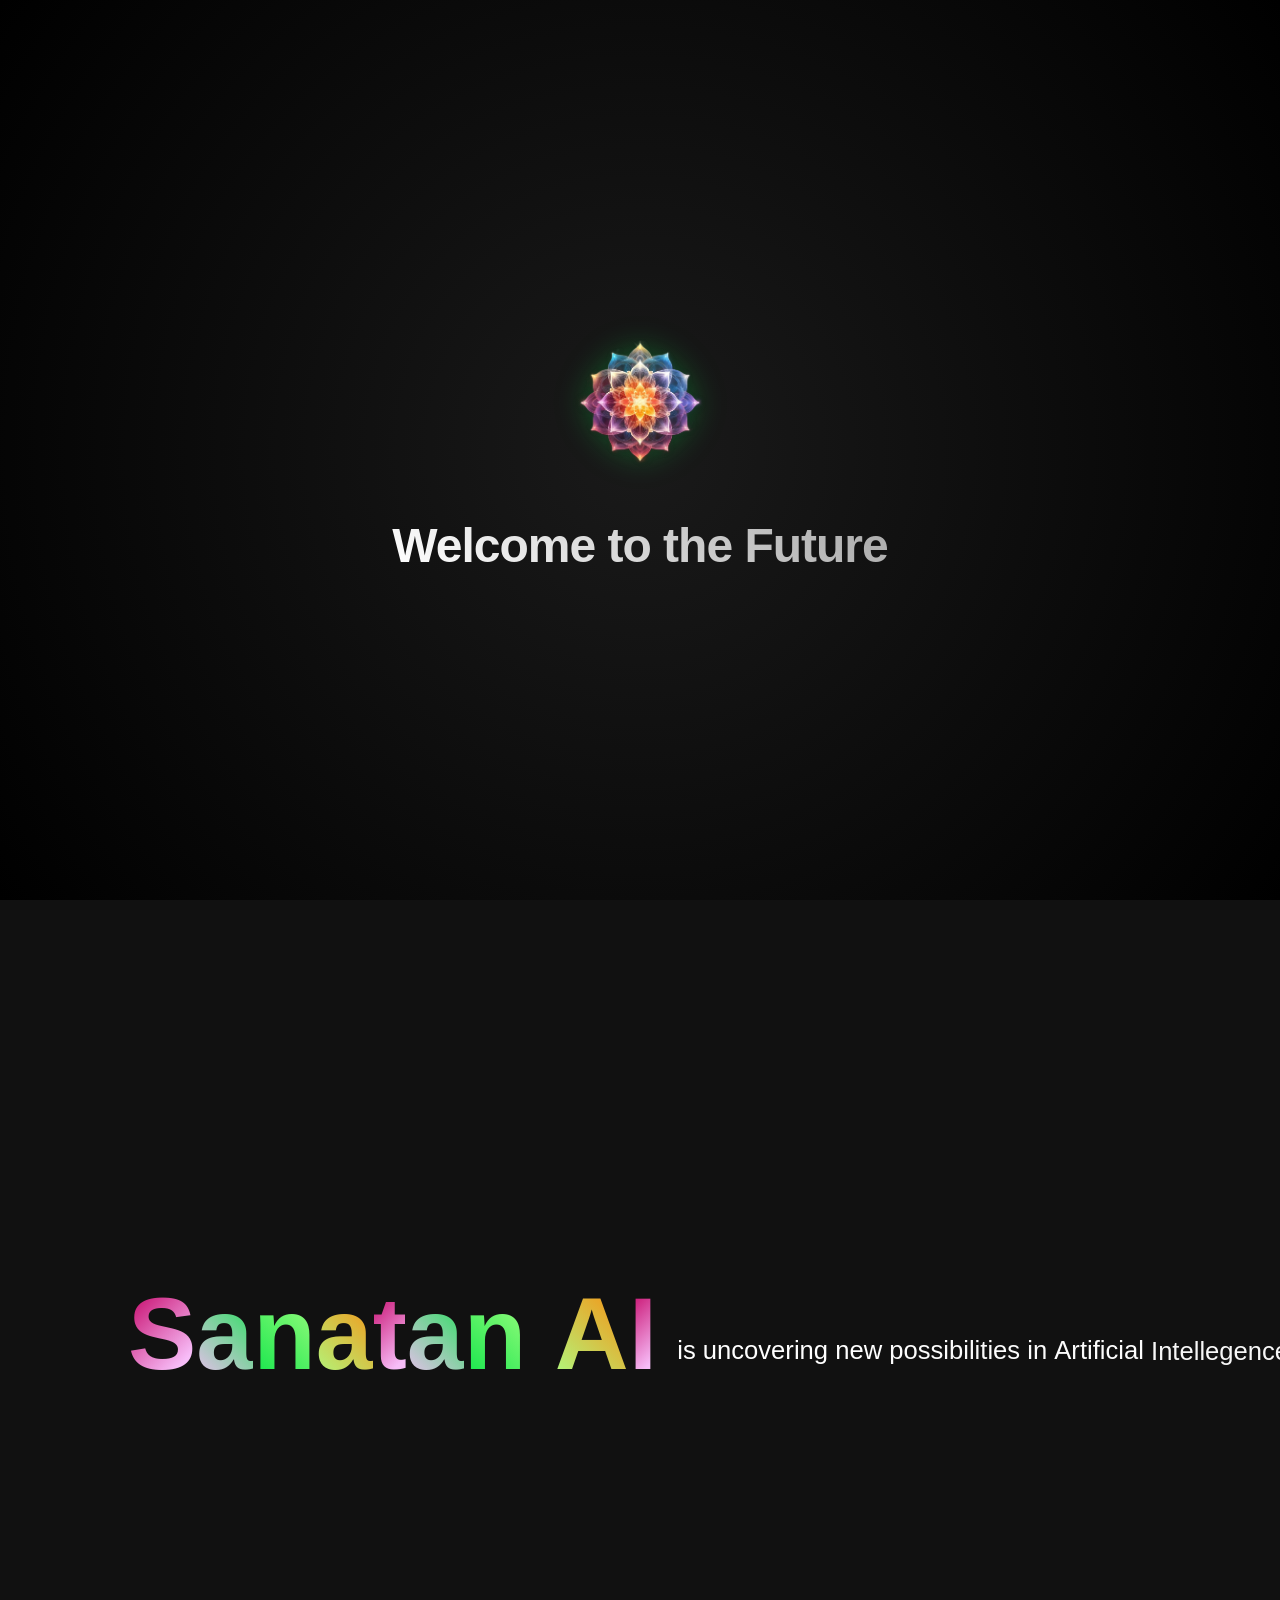
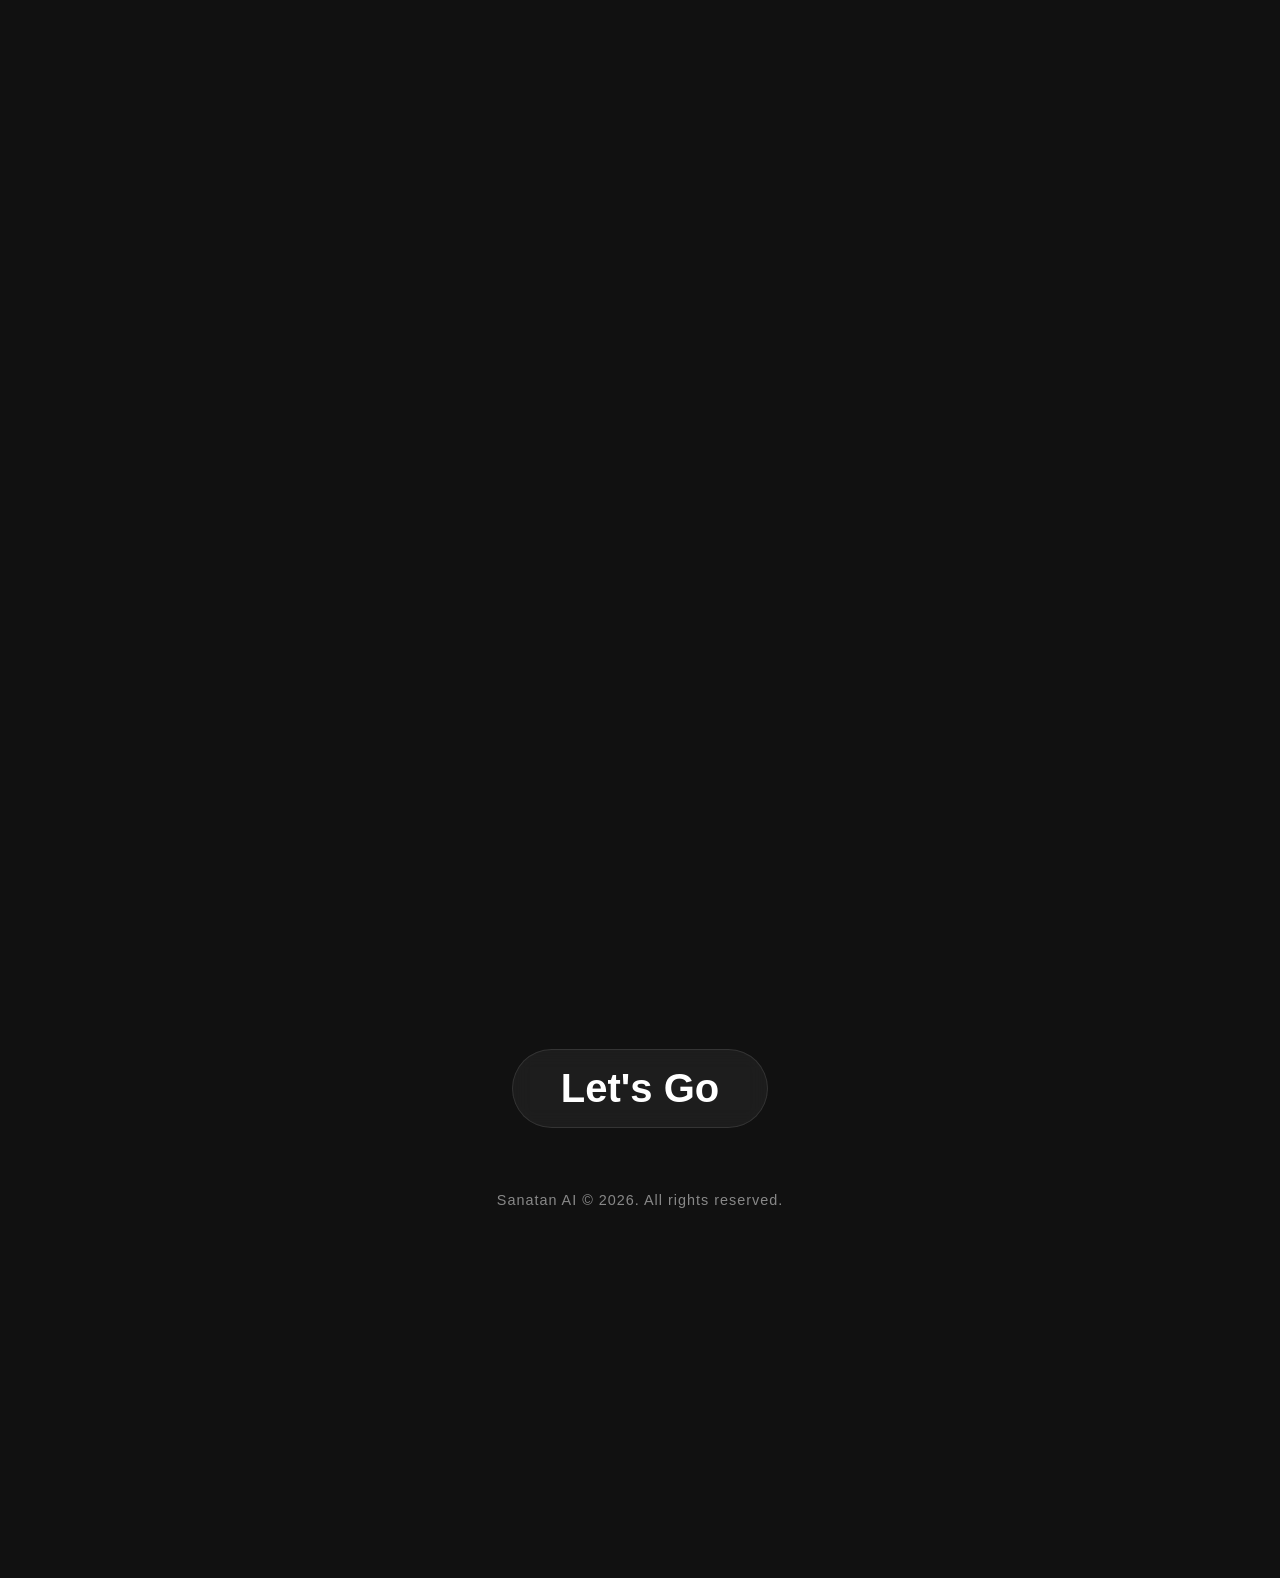
==== index.html @ 43e16b88 "Add initial project setup including GSAP SplitText and ScrollTrigger, along with HTML, CSS, JavaScri" ====
<!DOCTYPE html>
<html lang="en">
<head>
    <meta charset="UTF-8">
    <meta name="viewport" content="width=device-width, initial-scale=1.0">
    <title>Sanatan AI - Welcome</title>
    <link rel="stylesheet" href="style.css">
</head>
<body>
 <div class="root">
        <div class="spacer hero-section">
            <div class="hero-content">
                <img src="logo.png" alt="Sanatan AI Logo" class="hero-logo">
                <h2 class="hero-welcome">Welcome to the Future</h2>
            </div>
        </div>
        <div class="sticky-section">
            <div class="horizontal-wrapper">
                <div class="section-item">
                    <h1 class="anim-title sanatan-title">Sanatan AI</h1>
                    <p class="anim-para">is uncovering new possibilities in Artificial Intellegence.</p>
                </div>
                <div class="section-item">
                    <h1 class="anim-title ">Bridging Eras</h1>
                    <p class="anim-para">Ancient Wisdom meets Future Tech, creating a timeless dialogue.</p>
                </div>
                <div class="section-item">
                    <h1 class="anim-title">Scriptures</h1>
                    <p class="anim-para">Unlock the secrets of the Vedas and Gita with precision.</p>
                </div>
                <div class="section-item">
                    <h1 class="anim-title">Meditation</h1>
                    <p class="anim-para">AI-guided paths to inner peace and mindfulness.</p>
                </div>
                <div class="section-item">
                     <h1 class="anim-title">Top</h1>
                     <p class="anim-para">level memorable experiences.</p>
                </div>
                <div class="section-item">
                    <h1 class="anim-title">Global</h1>
                    <p class="anim-para">Connecting seekers across the world through Dharma.</p>
                </div>
                <div class="section-item">
                    <h1 class="anim-title ">Insights</h1>
                    <p class="anim-para">Daily wisdom tailored to your life's unique journey.</p>
                </div>
            </div>
        </div>
        <div class="spacer footer-section">
            <div class="footer-container">
                <a href="https://sanatan-ai.vercel.app?start=true" class="footer-link">Let's Go</a>
                <p class="footer-copy">Sanatan AI © 2026. All rights reserved.</p>
            </div>
        </div>
    </div>
    <script src="gsap-public/umd/all.js"></script>
    <script src="gsap-public/umd/ScrollTrigger.js"></script>
    <script src="gsap-public/umd/SplitText.js"></script>
    <script src="script.js"></script>
</body>
</html>
---- style.css ----
* {
    margin: 0;
    padding: 0;
    box-sizing: border-box;
    font-family: -apple-system, BlinkMacSystemFont, "Segoe UI", Roboto, Helvetica, Arial, sans-serif;
}

body {
    overflow-x: hidden;
    background-color: #111;
    color: #fff;
}

.spacer {
    height: 100vh;
    display: flex;
    align-items: center;
    justify-content: center;
    font-size: 2rem;
}

video {
    height: 100%;
}

a {
    color: #fff;
    text-decoration: none;
    backdrop-filter: blur(10px);
    padding: 20px;
    border-radius: 20px;
}

.sticky-section {
    height: 100vh;
    overflow: hidden;
    position: relative;
    /* Context for children */
}

.horizontal-wrapper {
    display: flex;
    height: 100%;
    width: max-content;
    /* Wide enough for 4 sections spread out */
    align-items: center;
    padding-left: 10vw;
    /* Initial offset */
}

.section-item {
    display: flex;
    flex-shrink: 0;
    justify-content: center;
    align-items: center;
    gap: 20px;
    margin-right: 10vw;
}

.section-item:last-child {
    margin-right: 20vw;
}

.anim-title {
    font-size: 8vw;
    line-height: 1;
    margin-bottom: 2rem;
    font-weight: 800;
    overflow: hidden;
    /* For text reveal effects */
}

.anim-para {
    font-size: 2vw;
    font-weight: 300;
    opacity: 0;
    /* Hidden initially */
    max-width: 60ch;
}

/* Updated Gradient Cycling for more text */
.sanatan-title div {
    color: transparent;
    background-clip: text;
    /* Cycle through 4 distinct gradients */
}

/* Gradient 1: Pink/Purple */
.sanatan-title div:nth-child(4n+1) {
    background: linear-gradient(-45deg, #f7bdf8 21.15%, #cd237f 81.93%);
    background-clip: text;
}

/* Gradient 2: Purple/Green */
.sanatan-title div:nth-child(4n+2) {
    background: linear-gradient(45deg, #f7bdf8 0%, #0ae448 100%);
    background-clip: text;
}

/* Gradient 3: Green/Lime */
.sanatan-title div:nth-child(4n+3) {
    background: linear-gradient(45deg, #0ae448, #abff84);
    background-clip: text;
}

/* Gradient 4: Lime/Orange */
.sanatan-title div:nth-child(4n+4) {
    background: linear-gradient(45deg, #abff84, #ff8709);
    background-clip: text;
}

/* Hero Section Styles */
.hero-section {
    flex-direction: column;
    text-align: center;
    background: radial-gradient(circle at center, #1a1a1a 0%, #000 100%);
}

.hero-content {
    opacity: 0;
    animation: fadeIn 1.5s ease-out forwards;
}

.hero-logo {
    width: 150px;
    height: auto;
    margin-bottom: 2rem;
    filter: drop-shadow(0 0 15px rgba(10, 228, 72, 0.3));
    transition: transform 0.5s ease;
}

.hero-logo:hover {
    transform: scale(1.05) rotate(5deg);
}

.hero-welcome {
    font-size: 3rem;
    font-weight: 700;
    background: linear-gradient(45deg, #fff, #aaa);
    background-clip: text;
    -webkit-background-clip: text;
    color: transparent;
    letter-spacing: -1px;
}

@keyframes fadeIn {
    from {
        opacity: 0;
        transform: translateY(20px);
    }

    to {
        opacity: 1;
        transform: translateY(0);
    }
}

/* Footer Section Styles */
.footer-container {
    display: flex;
    flex-direction: column;
    align-items: center;
    justify-content: center;
    gap: 2rem;
    width: 100%;
}

.footer-link {
    font-size: 2.5rem;
    font-weight: 700;
    padding: 1rem 3rem;
    border: 1px solid rgba(255, 255, 255, 0.1);
    border-radius: 50px;
    transition: all 0.3s ease;
    background: rgba(255, 255, 255, 0.05);
}

.footer-link:hover {
    background: #0ae448;
    color: #000;
    box-shadow: 0 0 10px #0ae448;
    border-color: #0ae448;
    transform: translateY(-5px);
}

.footer-copy {
    color: #888;
    font-size: 0.9rem;
    margin-top: 2rem;
    letter-spacing: 1px;
}


@media (max-width: 768px) {
    .anim-title {
        font-size: 150px;
    }

    .anim-para {
        font-size: 75px;
    }

    .horizontal-wrapper {
        width: 2100%;
    }
}
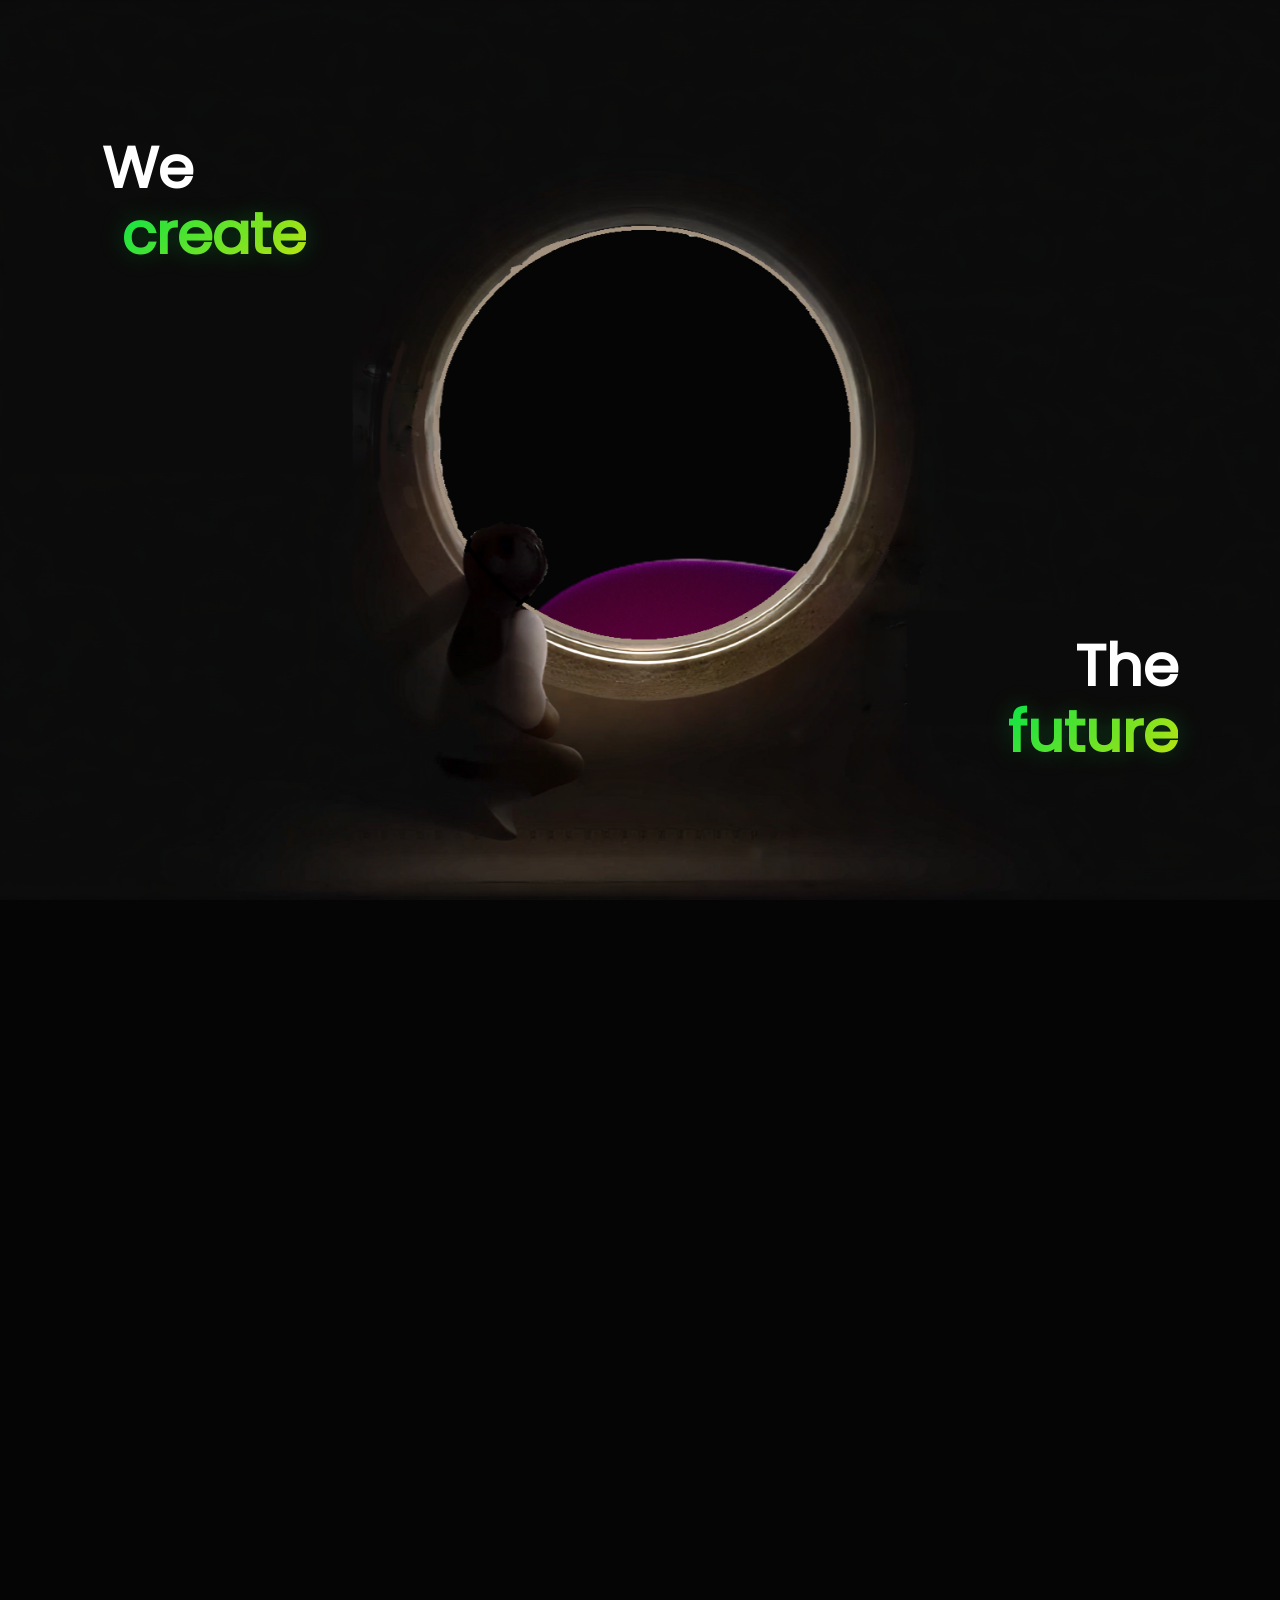
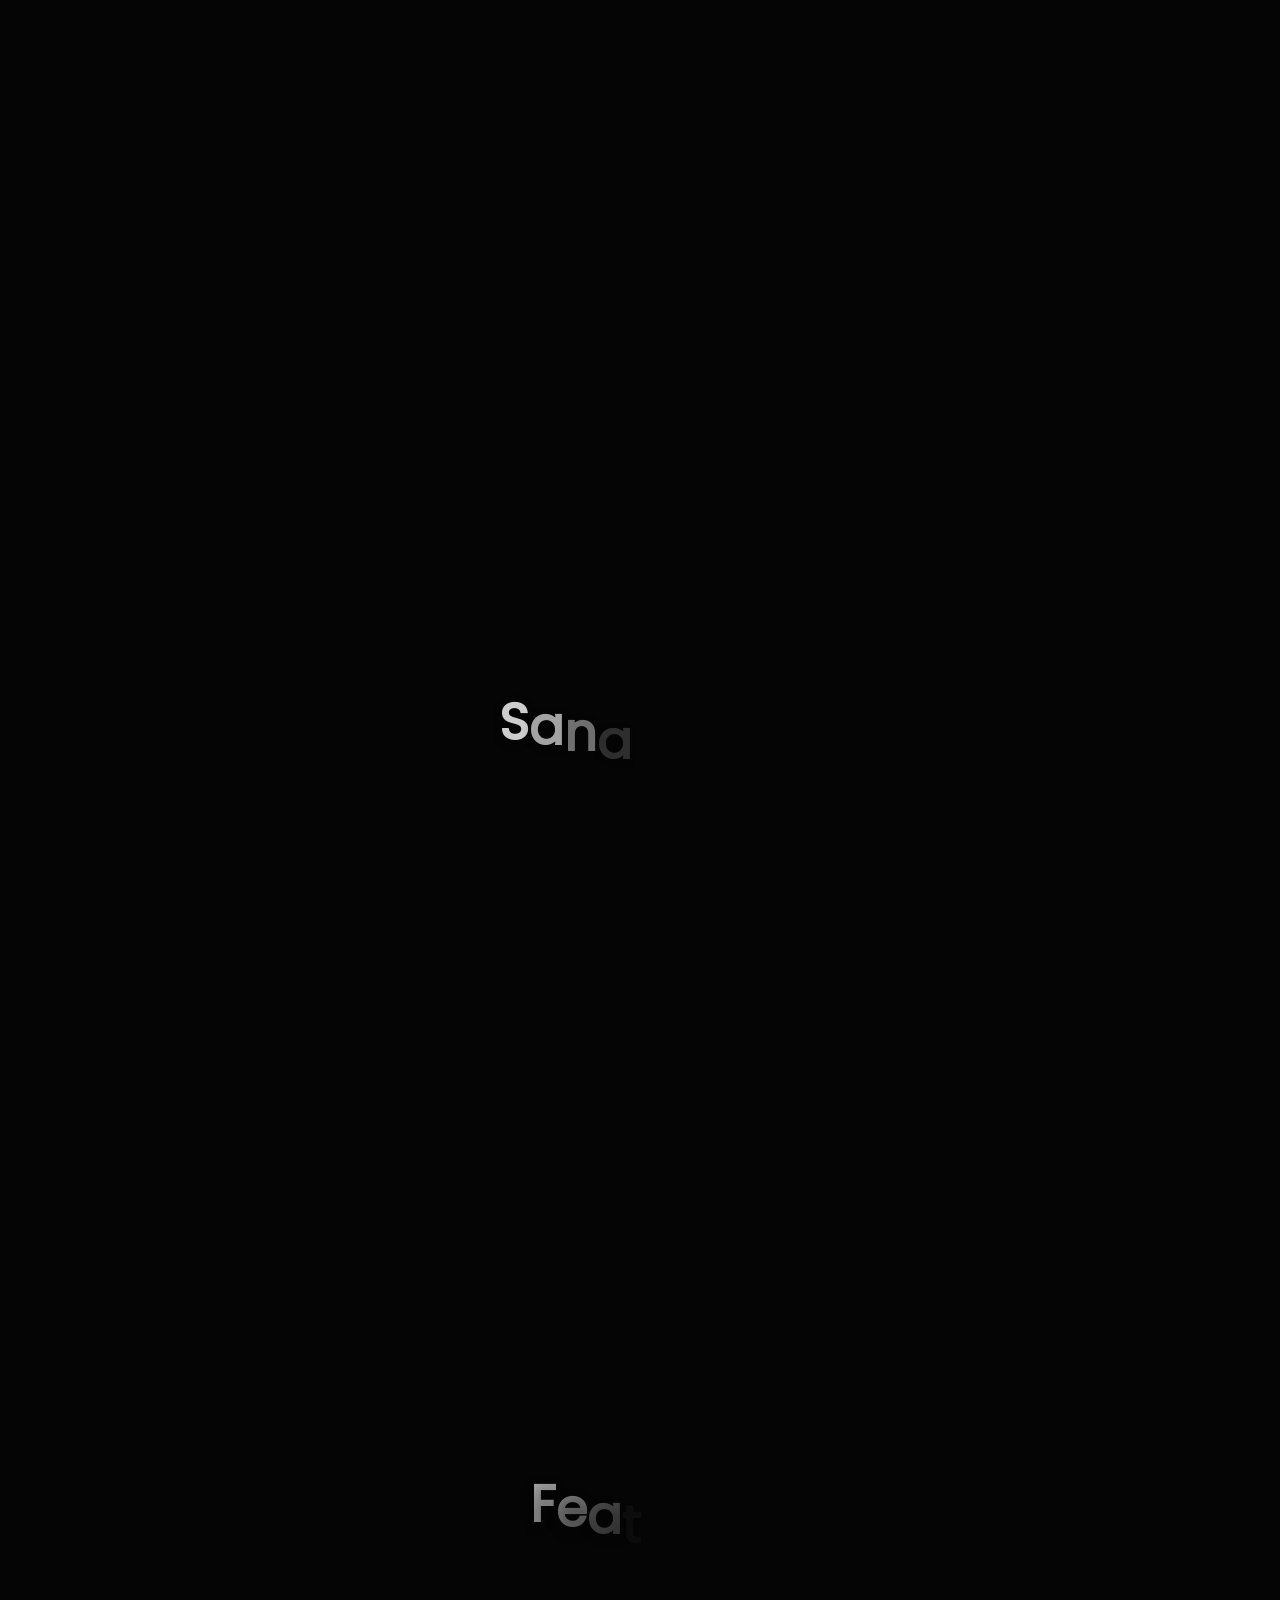
==== commit ca9c4489: "Refactor code structure for improved readability and maintainability" ====
--- a/index.html
+++ b/index.html
@@ -1,61 +1,130 @@
-<!DOCTYPE html>
+<!doctype html>
 <html lang="en">
+
 <head>
-    <meta charset="UTF-8">
-    <meta name="viewport" content="width=device-width, initial-scale=1.0">
-    <title>Sanatan AI - Welcome</title>
-    <link rel="stylesheet" href="style.css">
+  <meta charset="UTF-8" />
+  <meta name="viewport" content="width=device-width, initial-scale=1.0" />
+  <title>Sanatan AI - Welcome</title>
+  <link rel="stylesheet" href="./style.css" />
+  <link rel="shortcut icon" href="favicon.ico" type="image/x-icon">
+  <link rel="shortcut icon" href="assets/logo.png" type="image/png">
 </head>
+
 <body>
- <div class="root">
-        <div class="spacer hero-section">
-            <div class="hero-content">
-                <img src="logo.png" alt="Sanatan AI Logo" class="hero-logo">
-                <h2 class="hero-welcome">Welcome to the Future</h2>
-            </div>
+  <div class="wrapper center-flex">
+    <div class="iimg center-flex">
+      <img class="bg-image" src="./assets/logo.png" alt="Snatan AI" />
+      <h1 class="logoTxt">Sanatan AI</h1>
+    </div>
+
+    <!-- THE TEXT -->
+    <div class="content center-flex">
+      <img src="./assets/girl.png" class="girl" alt="girl" />
+      <h1 class="side-1">We<br /><span class="create">create</span></h1>
+      <h1 class="side-2">The<br /><span class="future">future</span></h1>
+    </div>
+  </div>
+
+  <!-- NEXT SECTION -->
+  <div class="section-next center-flex">
+    <h1>Sanatan AI</h1>
+    <p>
+      Meet <b>Sanatan AI</b> - The Soul of Intelligence.<br />
+      This is the place where knowledge meets wisdom, science meet scriptures
+      and technology meet dharma. Sanatan AI is a all-in-one platform
+      providing you assistance about all your queries by integrating the
+      answer with Sanatan Dharma. You get oppoutunities for discovering the
+      ancient texts, and diving deep in them, which is all free of cost.
+    </p>
+  </div>
+  <div class="section center-flex">
+    <h1 class="section-title">Features</h1>
+    <div class="feature-grid">
+      <div class="feature-card center-flex">
+        <div class="feature-icon">
+          <svg xmlns="http://www.w3.org/2000/svg" viewBox="0 0 24 24" fill="none" stroke="currentColor" stroke-width="2"
+            stroke-linecap="round" stroke-linejoin="round">
+            <path d="M20.59 13.41l-7.17 7.17a2 2 0 0 1-2.83 0L2 12V2h10l8.59 8.59a2 2 0 0 1 0 2.82z"></path>
+            <line x1="7" y1="7" x2="7.01" y2="7"></line>
+          </svg>
         </div>
-        <div class="sticky-section">
-            <div class="horizontal-wrapper">
-                <div class="section-item">
-                    <h1 class="anim-title sanatan-title">Sanatan AI</h1>
-                    <p class="anim-para">is uncovering new possibilities in Artificial Intellegence.</p>
-                </div>
-                <div class="section-item">
-                    <h1 class="anim-title ">Bridging Eras</h1>
-                    <p class="anim-para">Ancient Wisdom meets Future Tech, creating a timeless dialogue.</p>
-                </div>
-                <div class="section-item">
-                    <h1 class="anim-title">Scriptures</h1>
-                    <p class="anim-para">Unlock the secrets of the Vedas and Gita with precision.</p>
-                </div>
-                <div class="section-item">
-                    <h1 class="anim-title">Meditation</h1>
-                    <p class="anim-para">AI-guided paths to inner peace and mindfulness.</p>
-                </div>
-                <div class="section-item">
-                     <h1 class="anim-title">Top</h1>
-                     <p class="anim-para">level memorable experiences.</p>
-                </div>
-                <div class="section-item">
-                    <h1 class="anim-title">Global</h1>
-                    <p class="anim-para">Connecting seekers across the world through Dharma.</p>
-                </div>
-                <div class="section-item">
-                    <h1 class="anim-title ">Insights</h1>
-                    <p class="anim-para">Daily wisdom tailored to your life's unique journey.</p>
-                </div>
-            </div>
+        <h1>Free of Cost</h1>
+        <p>
+          Sanatan AI is completely free of cost providing equal opportunities
+          for everyone, poor and rich alike, to open their minds towards the
+          concept of <i>karma</i>.
+        </p>
+      </div>
+      <div class="feature-card center-flex">
+        <div class="feature-icon">
+          <svg xmlns="http://www.w3.org/2000/svg" viewBox="0 0 24 24" fill="none" stroke="currentColor" stroke-width="2"
+            stroke-linecap="round" stroke-linejoin="round">
+            <rect x="2" y="3" width="20" height="14" rx="2" ry="2"></rect>
+            <line x1="8" y1="21" x2="16" y2="21"></line>
+            <line x1="12" y1="17" x2="12" y2="21"></line>
+          </svg>
         </div>
-        <div class="spacer footer-section">
-            <div class="footer-container">
-                <a href="https://sanatan-ai.vercel.app?start=true" class="footer-link">Let's Go</a>
-                <p class="footer-copy">Sanatan AI © 2026. All rights reserved.</p>
-            </div>
+        <h1>Cross Platform</h1>
+        <p>
+          Sanatan AI is a multi-platform application which runs on most
+          browsers and is downloadable as a PWA on mobiles and as an app on
+          Windows.
+        </p>
+      </div>
+      <div class="feature-card center-flex">
+        <div class="feature-icon">
+          <svg xmlns="http://www.w3.org/2000/svg" viewBox="0 0 24 24" fill="none" stroke="currentColor" stroke-width="2"
+            stroke-linecap="round" stroke-linejoin="round">
+            <polygon points="3 11 22 2 13 21 11 13 3 11"></polygon>
+          </svg>
         </div>
+        <h1>Interactive</h1>
+        <p>
+          Sanatan AI is a fully animated and UI-boosted chatbot. It has
+          support for multiple themes, animated UIs, easy UX and moving
+          icons. Enjoy your journey while exploring the roots of the universe.
+        </p>
+      </div>
+      <div class="feature-card center-flex">
+        <div class="feature-icon">
+          <svg xmlns="http://www.w3.org/2000/svg" viewBox="0 0 24 24" fill="none" stroke="currentColor" stroke-width="2"
+            stroke-linecap="round" stroke-linejoin="round">
+            <circle cx="12" cy="12" r="10"></circle>
+            <circle cx="12" cy="12" r="6"></circle>
+            <circle cx="12" cy="12" r="1"></circle>
+          </svg>
+        </div>
+        <h1>Accurate</h1>
+        <p>
+          Sanatan AI is accurate in most of its tasks. Powered by Google's
+          intelligent models, Sanatan AI perfectly understands the queries
+          of users and performs actions accordingly.
+        </p>
+      </div>
     </div>
-    <script src="gsap-public/umd/all.js"></script>
-    <script src="gsap-public/umd/ScrollTrigger.js"></script>
-    <script src="gsap-public/umd/SplitText.js"></script>
-    <script src="script.js"></script>
+  </div>
+
+  <div class="section-next center-flex">
+    <h3>Are you still waiting??</h3>
+    <br />
+    <h1>Visit Now!</h1>
+    <button class="visit center-flex" onclick="window.open('https:\/\/sanatan-ai.vercel.app', '_self')">
+      <img src="./assets/logo.png" alt="Sanatan Logo" class="visitImg" /> Sanatan AI
+    </button>
+    <p class="footer center-flex">
+      <img src="./assets/logo.png" alt="Sanatan Logo" style="display: inline; width: 30px; margin-right: 10px" />
+      All Rights Reserved. Copyright © Sanatan AI, Inc. 2026
+    </p>
+  </div>
+
+  <div class="bg"></div>
+
+  <!-- SCRIPTS -->
+  <script src="../gsap-public/umd/all.js"></script>
+  <script src="../gsap-public/umd/ScrollTrigger.js"></script>
+  <script src="../gsap-public/umd/SplitText.js"></script>
+
+  <script src="./script.js" defer></script>
 </body>
+
 </html>
--- a/style.css
+++ b/style.css
@@ -1,206 +1,377 @@
 * {
-    margin: 0;
-    padding: 0;
-    box-sizing: border-box;
-    font-family: -apple-system, BlinkMacSystemFont, "Segoe UI", Roboto, Helvetica, Arial, sans-serif;
+  margin: 0;
+  padding: 0;
+  box-sizing: border-box;
 }
 
 body {
-    overflow-x: hidden;
-    background-color: #111;
-    color: #fff;
-}
-
-.spacer {
-    height: 100vh;
-    display: flex;
-    align-items: center;
-    justify-content: center;
-    font-size: 2rem;
-}
-
-video {
-    height: 100%;
-}
-
-a {
-    color: #fff;
-    text-decoration: none;
-    backdrop-filter: blur(10px);
-    padding: 20px;
-    border-radius: 20px;
-}
-
-.sticky-section {
-    height: 100vh;
-    overflow: hidden;
-    position: relative;
-    /* Context for children */
-}
-
-.horizontal-wrapper {
-    display: flex;
-    height: 100%;
-    width: max-content;
-    /* Wide enough for 4 sections spread out */
-    align-items: center;
-    padding-left: 10vw;
-    /* Initial offset */
-}
-
-.section-item {
-    display: flex;
-    flex-shrink: 0;
-    justify-content: center;
-    align-items: center;
-    gap: 20px;
-    margin-right: 10vw;
-}
-
-.section-item:last-child {
-    margin-right: 20vw;
-}
-
-.anim-title {
-    font-size: 8vw;
-    line-height: 1;
-    margin-bottom: 2rem;
-    font-weight: 800;
-    overflow: hidden;
-    /* For text reveal effects */
-}
-
-.anim-para {
-    font-size: 2vw;
-    font-weight: 300;
-    opacity: 0;
-    /* Hidden initially */
-    max-width: 60ch;
-}
-
-/* Updated Gradient Cycling for more text */
-.sanatan-title div {
-    color: transparent;
-    background-clip: text;
-    /* Cycle through 4 distinct gradients */
-}
-
-/* Gradient 1: Pink/Purple */
-.sanatan-title div:nth-child(4n+1) {
-    background: linear-gradient(-45deg, #f7bdf8 21.15%, #cd237f 81.93%);
-    background-clip: text;
-}
-
-/* Gradient 2: Purple/Green */
-.sanatan-title div:nth-child(4n+2) {
-    background: linear-gradient(45deg, #f7bdf8 0%, #0ae448 100%);
-    background-clip: text;
-}
-
-/* Gradient 3: Green/Lime */
-.sanatan-title div:nth-child(4n+3) {
-    background: linear-gradient(45deg, #0ae448, #abff84);
-    background-clip: text;
-}
-
-/* Gradient 4: Lime/Orange */
-.sanatan-title div:nth-child(4n+4) {
-    background: linear-gradient(45deg, #abff84, #ff8709);
-    background-clip: text;
-}
-
-/* Hero Section Styles */
-.hero-section {
-    flex-direction: column;
-    text-align: center;
-    background: radial-gradient(circle at center, #1a1a1a 0%, #000 100%);
-}
-
-.hero-content {
-    opacity: 0;
-    animation: fadeIn 1.5s ease-out forwards;
-}
-
-.hero-logo {
-    width: 150px;
-    height: auto;
-    margin-bottom: 2rem;
-    filter: drop-shadow(0 0 15px rgba(10, 228, 72, 0.3));
-    transition: transform 0.5s ease;
-}
-
-.hero-logo:hover {
-    transform: scale(1.05) rotate(5deg);
-}
-
-.hero-welcome {
-    font-size: 3rem;
-    font-weight: 700;
-    background: linear-gradient(45deg, #fff, #aaa);
-    background-clip: text;
-    -webkit-background-clip: text;
-    color: transparent;
-    letter-spacing: -1px;
-}
-
-@keyframes fadeIn {
-    from {
-        opacity: 0;
-        transform: translateY(20px);
-    }
-
-    to {
-        opacity: 1;
-        transform: translateY(0);
-    }
-}
-
-/* Footer Section Styles */
-.footer-container {
-    display: flex;
-    flex-direction: column;
-    align-items: center;
-    justify-content: center;
-    gap: 2rem;
-    width: 100%;
-}
-
-.footer-link {
-    font-size: 2.5rem;
-    font-weight: 700;
-    padding: 1rem 3rem;
-    border: 1px solid rgba(255, 255, 255, 0.1);
-    border-radius: 50px;
-    transition: all 0.3s ease;
-    background: rgba(255, 255, 255, 0.05);
-}
-
-.footer-link:hover {
-    background: #0ae448;
-    color: #000;
-    box-shadow: 0 0 10px #0ae448;
-    border-color: #0ae448;
-    transform: translateY(-5px);
-}
-
-.footer-copy {
-    color: #888;
-    font-size: 0.9rem;
-    margin-top: 2rem;
-    letter-spacing: 1px;
-}
-
-
-@media (max-width: 768px) {
-    .anim-title {
-        font-size: 150px;
-    }
-
-    .anim-para {
-        font-size: 75px;
-    }
-
-    .horizontal-wrapper {
-        width: 2100%;
-    }
+  background-color: #050505;
+  color: #fff;
+  font-family:
+    "Poppins",
+    -apple-system,
+    BlinkMacSystemFont,
+    "Segoe UI",
+    Roboto,
+    Helvetica,
+    Arial,
+    sans-serif;
+  overflow-x: hidden;
+}
+
+.wrapper {
+  position: relative;
+  width: 100%;
+  height: 100vh;
+  overflow: hidden;
+}
+
+.iimg {
+  position: absolute;
+  top: 0;
+  left: 0;
+  width: 100%;
+  height: 100%;
+  flex-direction: column;
+  z-index: 2;
+}
+
+.bg-image {
+  object-fit: contain;
+  width: 180px;
+  height: 180px;
+  filter: drop-shadow(0 0 30px rgba(10, 228, 72, 0.25));
+}
+
+.logoTxt {
+  font-size: 3rem;
+  font-weight: 800;
+  margin-top: 20px;
+  color: transparent;
+  background: linear-gradient(135deg, #fff, #a0a0a0);
+  background-clip: text;
+  -webkit-background-clip: text;
+  -webkit-text-fill-color: transparent;
+  letter-spacing: 2px;
+  text-shadow: 0 4px 20px rgba(255, 255, 255, 0.1);
+}
+
+.logoTxt * {
+  background: inherit;
+  -webkit-background-clip: inherit;
+  background-clip: inherit;
+  -webkit-text-fill-color: inherit;
+  color: inherit;
+}
+
+.content {
+  position: absolute;
+  z-index: 3;
+  width: 100%;
+  height: 100%;
+  pointer-events: none;
+}
+
+.girl {
+  height: 100vh;
+  pointer-events: none;
+}
+
+h1.side-1,
+h1.side-2 {
+  position: absolute;
+  font-size: clamp(2rem, 4.5vw, 4.5rem);
+  font-weight: 700;
+  line-height: 1.15;
+}
+
+h1.side-1 {
+  top: 15vh;
+  left: 8vw;
+  text-align: left;
+}
+
+h1.side-2 {
+  bottom: 15vh;
+  right: 8vw;
+  text-align: right;
+}
+
+span.create,
+span.future {
+  display: inline-block;
+  margin-left: 20px;
+  background: linear-gradient(135deg, #0ae448, #cee40a);
+  background-clip: text;
+  -webkit-background-clip: text;
+  -webkit-text-fill-color: transparent;
+  font-weight: 800;
+  text-shadow: 0 0 25px rgba(10, 228, 72, 0.25);
+}
+
+.section-next,
+.section {
+  min-height: 100vh;
+  width: 100%;
+  flex-direction: column;
+  z-index: 10;
+  padding: 80px 40px;
+  position: relative;
+  gap: 40px;
+}
+
+.section-next {
+  background: linear-gradient(rgba(5, 5, 5, 0.88), rgba(5, 5, 5, 0.88)), url("./assets/bg-2.jpg");
+  background-size: cover;
+  background-position: center;
+  background-attachment: fixed;
+  text-align: center;
+}
+
+.section-next h1 {
+  font-size: clamp(2.2rem, 4vw, 3.5rem);
+  font-weight: 700;
+  margin-bottom: 20px;
+  text-shadow: 0 2px 10px rgba(0, 0, 0, 0.5);
+}
+
+.section-next p {
+  max-width: 800px;
+  font-size: clamp(1rem, 2vw, 1.2rem);
+  line-height: 1.8;
+  color: #e0e0e0;
+  margin: 0 auto;
+  font-weight: 300;
+}
+
+.section-next b {
+  color: #0ae448;
+  font-weight: 600;
+}
+
+.section-next h3 {
+  font-size: 1.5rem;
+  color: #cee40a;
+  font-weight: 500;
+  letter-spacing: 1px;
+}
+
+.section {
+  background-color: #050505;
+}
+
+.section-title {
+  font-size: clamp(2.2rem, 4vw, 3.5rem);
+  font-weight: 700;
+  margin-bottom: 20px;
+  background: linear-gradient(135deg, #fff, #888);
+  background-clip: text;
+  -webkit-background-clip: text;
+  -webkit-text-fill-color: transparent;
+  text-shadow: 0 4px 15px rgba(0, 0, 0, 0.3);
+  text-align: center;
+}
+
+.section-title * {
+  background: inherit;
+  -webkit-background-clip: inherit;
+  background-clip: inherit;
+  -webkit-text-fill-color: inherit;
+  color: inherit;
+}
+
+.bg {
+  background-image: url(./assets/bg.png);
+  position: fixed;
+  top: 0;
+  left: 0;
+  width: 100vw;
+  height: 100vh;
+  pointer-events: none;
+  z-index: -1;
+  background-size: cover;
+  background-repeat: no-repeat;
+  opacity: 0.8;
+}
+
+.visit {
+  height: 56px;
+  padding: 0 35px;
+  opacity: 0;
+  transform: scale(0.85);
+  margin-top: 20px;
+  font-size: 1.25rem;
+  font-weight: 600;
+  background: #0ae448;
+  color: #050505;
+  border-radius: 50px;
+  border: 0;
+  position: relative;
+  overflow: hidden;
+  transition: all .5s cubic-bezier(0.25, 0.8, 0.25, 1);
+  box-shadow: 0 4px 20px rgba(10, 228, 72, 0.3);
+}
+
+.visitImg {
+  width: 44px;
+  height: 44px;
+  position: absolute;
+  left: -60px;
+  top: 6px;
+  transition: all .5s cubic-bezier(0.25, 0.8, 0.25, 1);
+}
+
+.visit:hover {
+  background: #ffc320;
+  padding-left: 70px;
+  padding-right: 25px;
+  cursor: pointer;
+  box-shadow: 0 8px 30px rgba(255, 195, 32, 0.5);
+  color: #000;
+}
+
+.visit:hover .visitImg {
+  left: 15px;
+}
+
+.footer {
+  position: absolute;
+  bottom: 20px;
+  font-size: 0.9rem;
+  color: #555;
+  width: 100%;
+  text-align: center;
+  border-top: 1px solid rgba(255, 255, 255, 0.03);
+  padding: 20px 20px 0 20px;
+  max-width: 1000px;
+  left: 50%;
+  transform: translateX(-50%);
+}
+
+.feature-grid {
+  display: grid;
+  gap: 2rem;
+  grid-template-columns: repeat(auto-fit, minmax(260px, 1fr));
+  width: 100%;
+  max-width: 1200px;
+  margin: 30px auto 0 auto;
+}
+
+.feature-card {
+  background: rgba(15, 15, 15, 0.65);
+  backdrop-filter: blur(12px);
+  -webkit-backdrop-filter: blur(12px);
+  border: 1px solid rgba(255, 255, 255, 0.05);
+  border-radius: 24px;
+  padding: 40px 30px;
+  flex-direction: column;
+  transition: all 0.4s cubic-bezier(0.25, 0.8, 0.25, 1);
+  position: relative;
+  overflow: hidden;
+  box-shadow: 0 10px 30px rgba(0, 0, 0, 0.4);
+  text-align: center;
+  justify-content: flex-start;
+  height: 100%;
+  opacity: 0;
+  transform: scale(0.8);
+}
+
+.feature-card::before {
+  content: '';
+  position: absolute;
+  top: 0;
+  left: 0;
+  width: 100%;
+  height: 100%;
+  background: radial-gradient(circle at top right, rgba(10, 228, 72, 0.12), transparent 50%);
+  opacity: 0;
+  transition: opacity 0.4s ease;
+  pointer-events: none;
+}
+
+.feature-card:hover {
+  transform: translateY(-8px);
+  border-color: rgba(10, 228, 72, 0.3);
+  box-shadow: 0 15px 40px rgba(10, 228, 72, 0.15);
+}
+
+.feature-card:hover::before {
+  opacity: 1;
+}
+
+.feature-icon {
+  width: 64px;
+  height: 64px;
+  border-radius: 50%;
+  background: rgba(10, 228, 72, 0.08);
+  border: 1px solid rgba(10, 228, 72, 0.2);
+  display: flex;
+  align-items: center;
+  justify-content: center;
+  margin-bottom: 25px;
+  color: #0ae448;
+  box-shadow: 0 0 15px rgba(10, 228, 72, 0.1);
+  transition: all 0.4s ease;
+  flex-shrink: 0;
+}
+
+.feature-icon svg {
+  width: 28px;
+  height: 28px;
+}
+
+.feature-card:hover .feature-icon {
+  transform: scale(1.1) rotate(8deg);
+  background: rgba(10, 228, 72, 0.2);
+  color: #fff;
+  box-shadow: 0 0 25px rgba(10, 228, 72, 0.4);
+  border-color: rgba(10, 228, 72, 0.4);
+}
+
+.feature-card h1 {
+  font-size: 1.4rem;
+  margin-bottom: 12px;
+  font-weight: 600;
+  color: #fff;
+  text-shadow: 0 2px 10px rgba(0, 0, 0, 0.5);
+}
+
+.feature-card p {
+  font-size: 0.95rem;
+  line-height: 1.65;
+  color: #b0b0b0;
+  font-weight: 300;
+}
+
+.center-flex {
+  display: flex;
+  align-items: center;
+  justify-content: center;
+}
+
+@media (max-width: 700px) {
+
+  .section-next,
+  .section {
+    padding: 60px 24px;
+  }
+
+  h1.side-1 {
+    top: 10vh;
+    left: 5vw;
+  }
+
+  h1.side-2 {
+    bottom: 10vh;
+    right: 5vw;
+  }
+
+  .bg {
+    opacity: 0.4;
+  }
+}
+
+@font-face {
+  font-family: "Poppins";
+  src: url(./assets/font.woff2) format("woff2");
 }
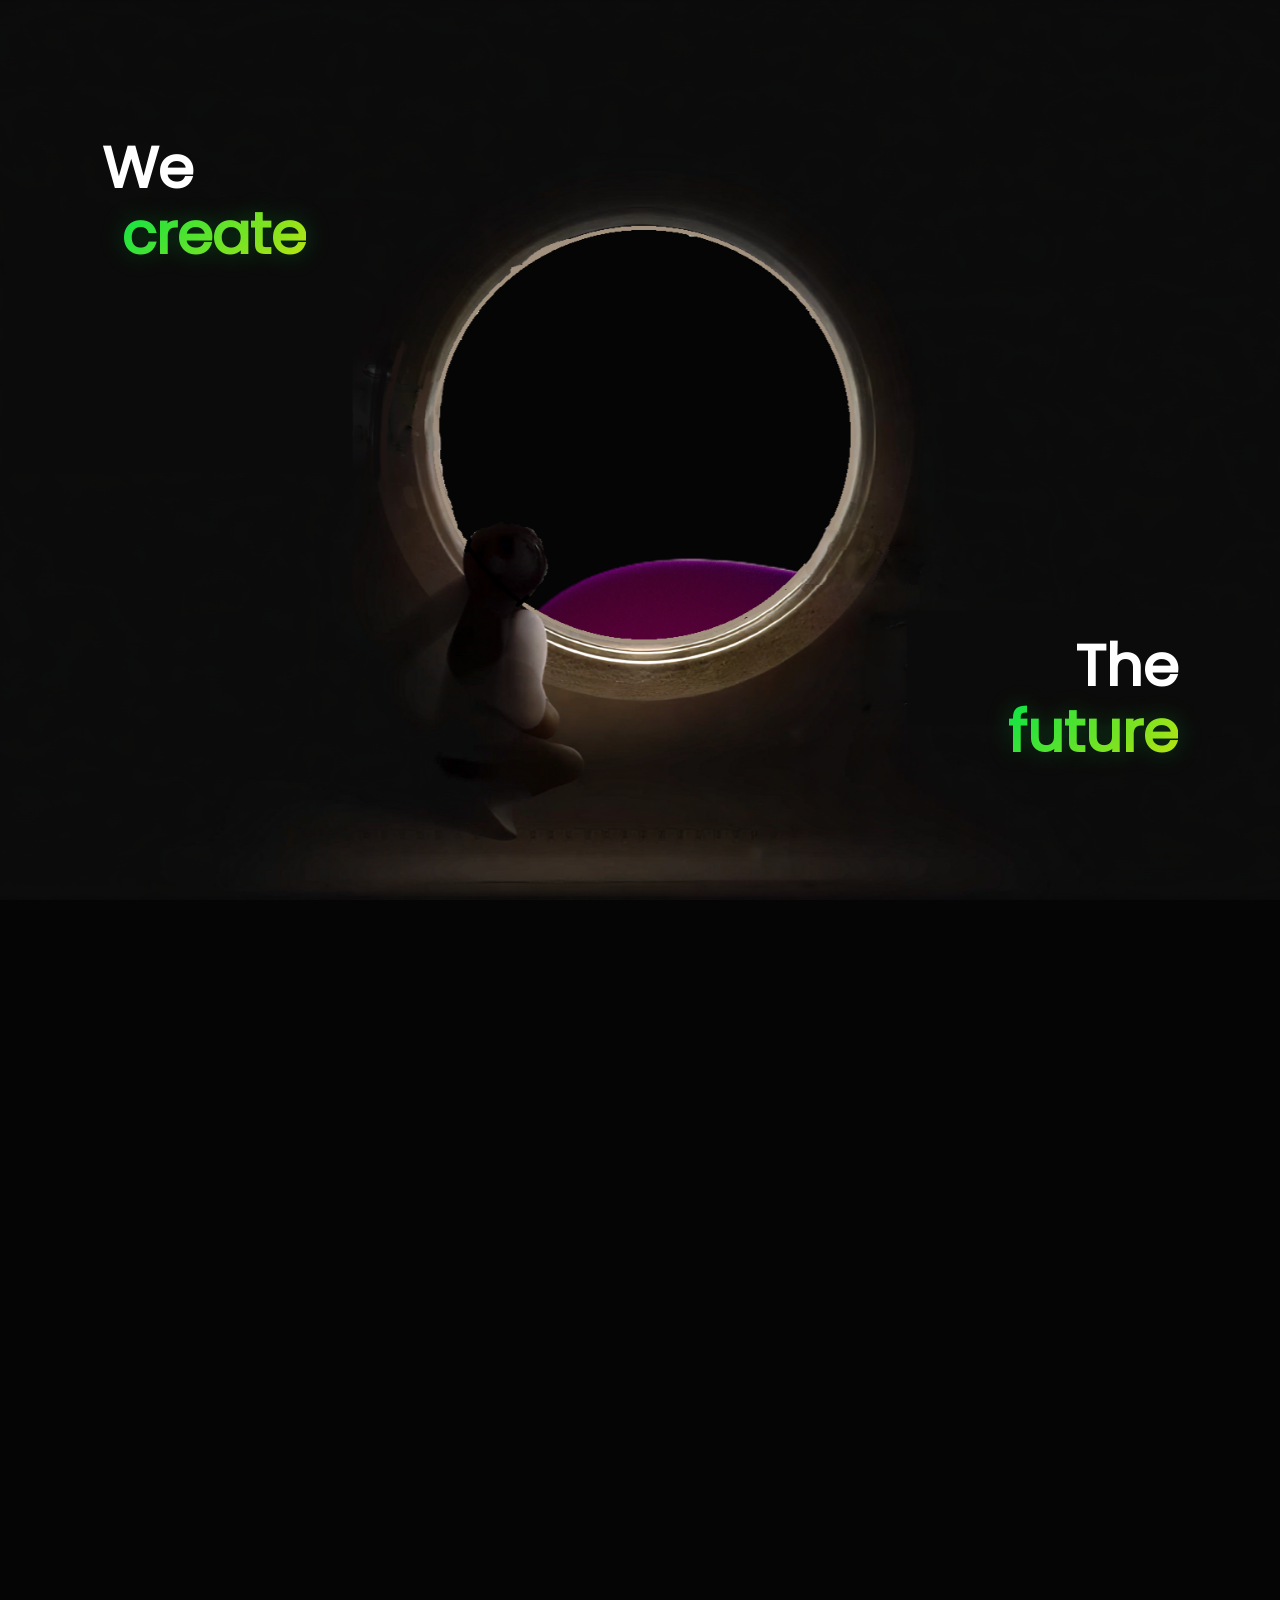
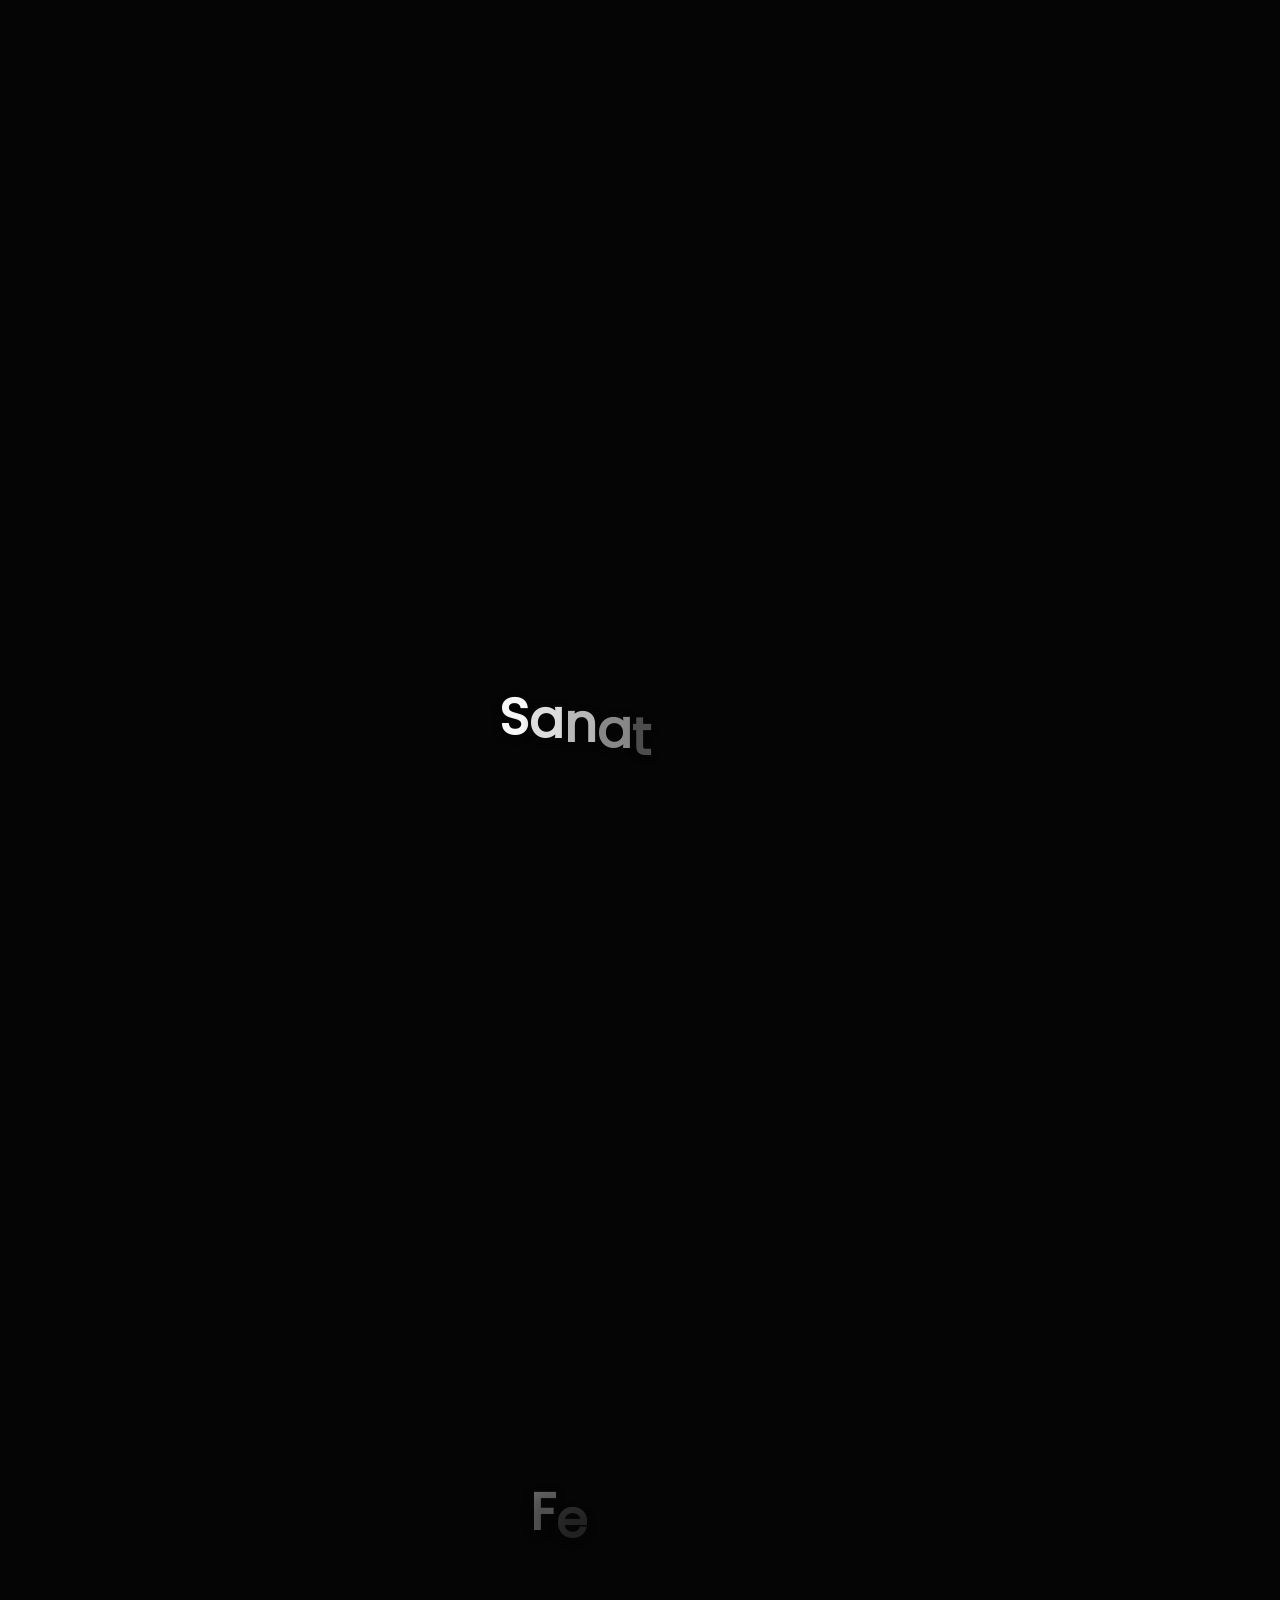
==== commit 9941065a: "Add loading animation and styles for improved user experience" ====
--- a/index.html
+++ b/index.html
@@ -11,6 +11,7 @@
 </head>
 
 <body>
+  <div class="loader-parent"><div class="loader"></div></div>
   <div class="wrapper center-flex">
     <div class="iimg center-flex">
       <img class="bg-image" src="./assets/logo.png" alt="Snatan AI" />
--- a/style.css
+++ b/style.css
@@ -374,4 +374,47 @@
 @font-face {
   font-family: "Poppins";
   src: url(./assets/font.woff2) format("woff2");
+}
+.loader-parent {
+  position: fixed;
+  width: 100vw;
+  height: 100vh;
+  display: flex;
+  align-items: center;
+  justify-content: center;
+  background-color: #0a0a0a;
+  z-index: 9999;
+  top: 50%;
+  left: 50%;
+  transform: translateX(-50%) translateY(-50%);
+  transition: all 1s ease;
+}
+.loader {
+  width: fit-content;
+  font-size: 40px;
+  line-height: 1.5;
+  font-family: system-ui,sans-serif;
+  font-weight: bold;
+  text-transform: uppercase;
+  color: #0000;
+  -webkit-text-stroke: 1px #ffffff;
+  background:   radial-gradient(1.13em at 50% 1.6em,#fff 99%,#fff0 101%) calc(50% - 1.6em) 0/3.2em 100% text,
+    radial-gradient(1.13em at 50% -0.8em,#fff0 99%,#fff 101%) 50% .8em/3.2em 100% repeat-x  text;
+  animation: l9 2s linear infinite;
+  transition: all 1s ease;
+}
+.loader:before {
+  content: "Loading";
+}
+.loader-parent.hide .loader {
+  opacity: 0;
+  overflow: hidden;
+}
+.loader-parent.hide {
+  opacity: 0;
+  border-radius: 50%;
+  transform: translateX(-50%) translateY(50%) scale(0.1);
+}
+@keyframes l9 {
+  to {background-position: calc(50% + 1.6em) 0,calc(50% + 3.2em) .8em}
 }
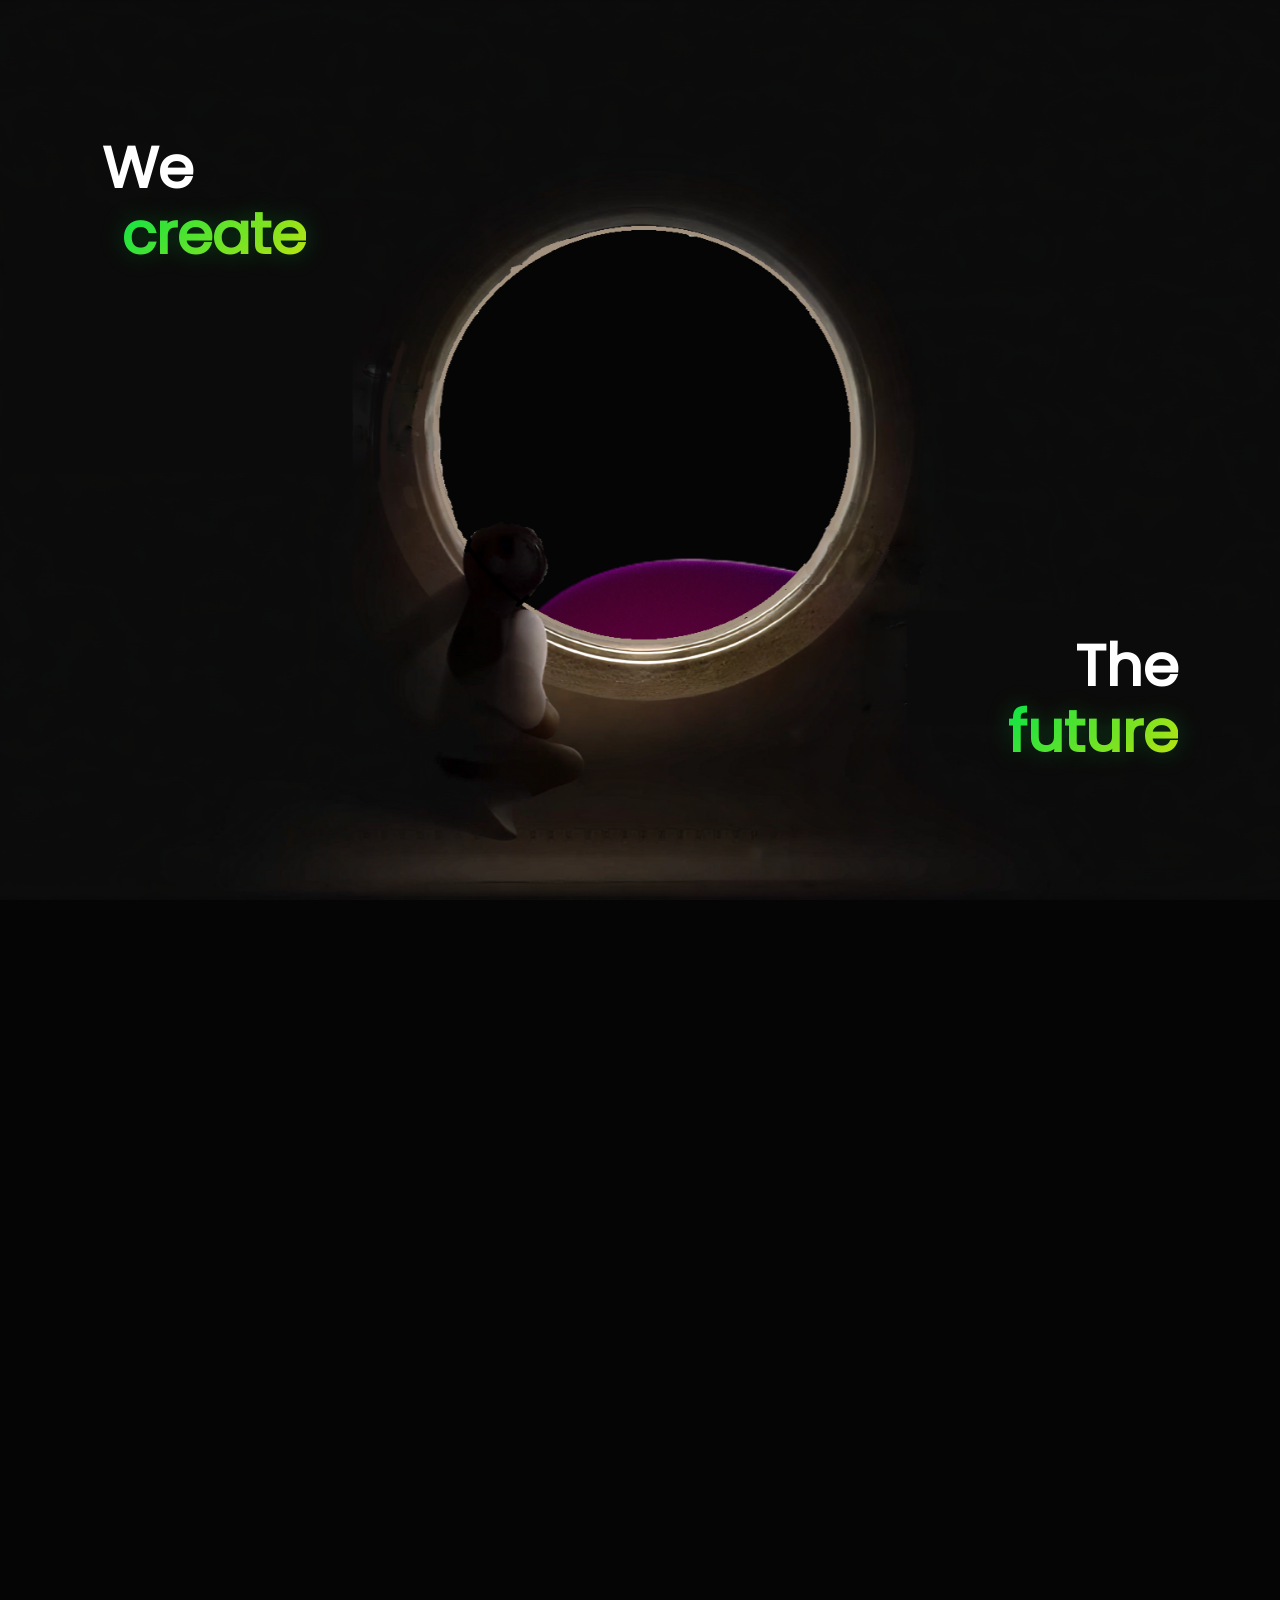
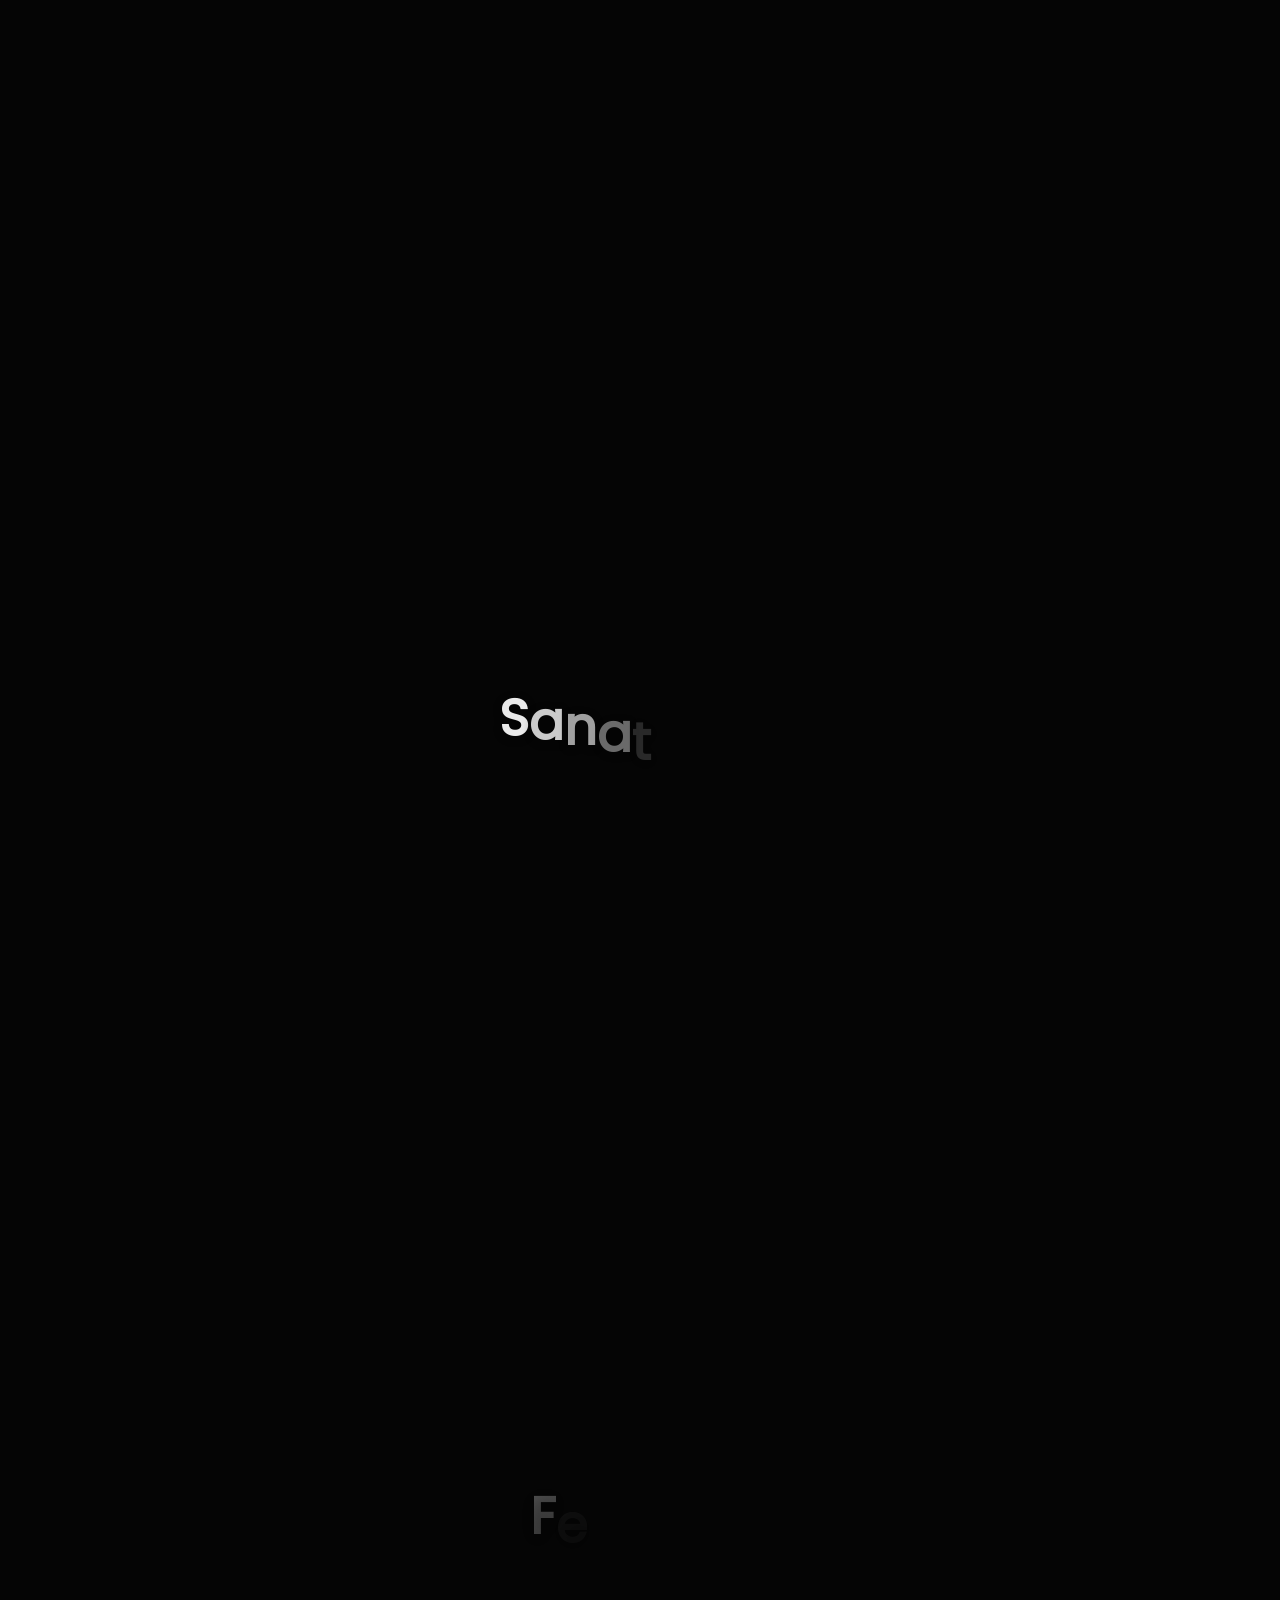
==== commit dced06fd: "Add loader animation and styles for improved user experience" ====
--- a/index.html
+++ b/index.html
@@ -1,131 +1,174 @@
 <!doctype html>
 <html lang="en">
+  <head>
+    <meta charset="UTF-8" />
+    <meta name="viewport" content="width=device-width, initial-scale=1.0" />
+    <title>Sanatan AI - Welcome</title>
+    <link rel="stylesheet" href="loader.css" />
+    <link rel="stylesheet" href="./style.css" />
+    <link rel="shortcut icon" href="favicon.ico" type="image/x-icon" />
+    <link rel="shortcut icon" href="assets/logo.png" type="image/png" />
+  </head>
 
-<head>
-  <meta charset="UTF-8" />
-  <meta name="viewport" content="width=device-width, initial-scale=1.0" />
-  <title>Sanatan AI - Welcome</title>
-  <link rel="stylesheet" href="./style.css" />
-  <link rel="shortcut icon" href="favicon.ico" type="image/x-icon">
-  <link rel="shortcut icon" href="assets/logo.png" type="image/png">
-</head>
+  <body>
+    <div class="loader-parent"><div class="loader"></div></div>
+    <script>
+      const loader = document.querySelector(".loader");
+      for (let i = 0; i < 26; i++) {
+        loader.innerHTML += "<div class='dot'></div>";
+      }
+    </script>
+    <div class="wrapper center-flex">
+      <div class="iimg center-flex">
+        <img class="bg-image" src="./assets/logo.png" alt="Snatan AI" />
+        <h1 class="logoTxt">Sanatan AI</h1>
+      </div>
 
-<body>
-  <div class="loader-parent"><div class="loader"></div></div>
-  <div class="wrapper center-flex">
-    <div class="iimg center-flex">
-      <img class="bg-image" src="./assets/logo.png" alt="Snatan AI" />
-      <h1 class="logoTxt">Sanatan AI</h1>
+      <!-- THE TEXT -->
+      <div class="content center-flex">
+        <img src="./assets/girl.png" class="girl" alt="girl" />
+        <h1 class="side-1">We<br /><span class="create">create</span></h1>
+        <h1 class="side-2">The<br /><span class="future">future</span></h1>
+      </div>
     </div>
 
-    <!-- THE TEXT -->
-    <div class="content center-flex">
-      <img src="./assets/girl.png" class="girl" alt="girl" />
-      <h1 class="side-1">We<br /><span class="create">create</span></h1>
-      <h1 class="side-2">The<br /><span class="future">future</span></h1>
+    <!-- NEXT SECTION -->
+    <div class="section-next center-flex">
+      <h1>Sanatan AI</h1>
+      <p>
+        Meet <b>Sanatan AI</b> - The Soul of Intelligence.<br />
+        This is the place where knowledge meets wisdom, science meet scriptures
+        and technology meet dharma. Sanatan AI is a all-in-one platform
+        providing you assistance about all your queries by integrating the
+        answer with Sanatan Dharma. You get oppoutunities for discovering the
+        ancient texts, and diving deep in them, which is all free of cost.
+      </p>
     </div>
-  </div>
-
-  <!-- NEXT SECTION -->
-  <div class="section-next center-flex">
-    <h1>Sanatan AI</h1>
-    <p>
-      Meet <b>Sanatan AI</b> - The Soul of Intelligence.<br />
-      This is the place where knowledge meets wisdom, science meet scriptures
-      and technology meet dharma. Sanatan AI is a all-in-one platform
-      providing you assistance about all your queries by integrating the
-      answer with Sanatan Dharma. You get oppoutunities for discovering the
-      ancient texts, and diving deep in them, which is all free of cost.
-    </p>
-  </div>
-  <div class="section center-flex">
-    <h1 class="section-title">Features</h1>
-    <div class="feature-grid">
-      <div class="feature-card center-flex">
-        <div class="feature-icon">
-          <svg xmlns="http://www.w3.org/2000/svg" viewBox="0 0 24 24" fill="none" stroke="currentColor" stroke-width="2"
-            stroke-linecap="round" stroke-linejoin="round">
-            <path d="M20.59 13.41l-7.17 7.17a2 2 0 0 1-2.83 0L2 12V2h10l8.59 8.59a2 2 0 0 1 0 2.82z"></path>
-            <line x1="7" y1="7" x2="7.01" y2="7"></line>
-          </svg>
+    <div class="section center-flex">
+      <h1 class="section-title">Features</h1>
+      <div class="feature-grid">
+        <div class="feature-card center-flex">
+          <div class="feature-icon">
+            <svg
+              xmlns="http://www.w3.org/2000/svg"
+              viewBox="0 0 24 24"
+              fill="none"
+              stroke="currentColor"
+              stroke-width="2"
+              stroke-linecap="round"
+              stroke-linejoin="round"
+            >
+              <path
+                d="M20.59 13.41l-7.17 7.17a2 2 0 0 1-2.83 0L2 12V2h10l8.59 8.59a2 2 0 0 1 0 2.82z"
+              ></path>
+              <line x1="7" y1="7" x2="7.01" y2="7"></line>
+            </svg>
+          </div>
+          <h1>Free of Cost</h1>
+          <p>
+            Sanatan AI is completely free of cost providing equal opportunities
+            for everyone, poor and rich alike, to open their minds towards the
+            concept of <i>karma</i>.
+          </p>
         </div>
-        <h1>Free of Cost</h1>
-        <p>
-          Sanatan AI is completely free of cost providing equal opportunities
-          for everyone, poor and rich alike, to open their minds towards the
-          concept of <i>karma</i>.
-        </p>
-      </div>
-      <div class="feature-card center-flex">
-        <div class="feature-icon">
-          <svg xmlns="http://www.w3.org/2000/svg" viewBox="0 0 24 24" fill="none" stroke="currentColor" stroke-width="2"
-            stroke-linecap="round" stroke-linejoin="round">
-            <rect x="2" y="3" width="20" height="14" rx="2" ry="2"></rect>
-            <line x1="8" y1="21" x2="16" y2="21"></line>
-            <line x1="12" y1="17" x2="12" y2="21"></line>
-          </svg>
+        <div class="feature-card center-flex">
+          <div class="feature-icon">
+            <svg
+              xmlns="http://www.w3.org/2000/svg"
+              viewBox="0 0 24 24"
+              fill="none"
+              stroke="currentColor"
+              stroke-width="2"
+              stroke-linecap="round"
+              stroke-linejoin="round"
+            >
+              <rect x="2" y="3" width="20" height="14" rx="2" ry="2"></rect>
+              <line x1="8" y1="21" x2="16" y2="21"></line>
+              <line x1="12" y1="17" x2="12" y2="21"></line>
+            </svg>
+          </div>
+          <h1>Cross Platform</h1>
+          <p>
+            Sanatan AI is a multi-platform application which runs on most
+            browsers and is downloadable as a PWA on mobiles and as an app on
+            Windows.
+          </p>
         </div>
-        <h1>Cross Platform</h1>
-        <p>
-          Sanatan AI is a multi-platform application which runs on most
-          browsers and is downloadable as a PWA on mobiles and as an app on
-          Windows.
-        </p>
-      </div>
-      <div class="feature-card center-flex">
-        <div class="feature-icon">
-          <svg xmlns="http://www.w3.org/2000/svg" viewBox="0 0 24 24" fill="none" stroke="currentColor" stroke-width="2"
-            stroke-linecap="round" stroke-linejoin="round">
-            <polygon points="3 11 22 2 13 21 11 13 3 11"></polygon>
-          </svg>
+        <div class="feature-card center-flex">
+          <div class="feature-icon">
+            <svg
+              xmlns="http://www.w3.org/2000/svg"
+              viewBox="0 0 24 24"
+              fill="none"
+              stroke="currentColor"
+              stroke-width="2"
+              stroke-linecap="round"
+              stroke-linejoin="round"
+            >
+              <polygon points="3 11 22 2 13 21 11 13 3 11"></polygon>
+            </svg>
+          </div>
+          <h1>Interactive</h1>
+          <p>
+            Sanatan AI is a fully animated and UI-boosted chatbot. It has
+            support for multiple themes, animated UIs, easy UX and moving icons.
+            Enjoy your journey while exploring the roots of the universe.
+          </p>
         </div>
-        <h1>Interactive</h1>
-        <p>
-          Sanatan AI is a fully animated and UI-boosted chatbot. It has
-          support for multiple themes, animated UIs, easy UX and moving
-          icons. Enjoy your journey while exploring the roots of the universe.
-        </p>
-      </div>
-      <div class="feature-card center-flex">
-        <div class="feature-icon">
-          <svg xmlns="http://www.w3.org/2000/svg" viewBox="0 0 24 24" fill="none" stroke="currentColor" stroke-width="2"
-            stroke-linecap="round" stroke-linejoin="round">
-            <circle cx="12" cy="12" r="10"></circle>
-            <circle cx="12" cy="12" r="6"></circle>
-            <circle cx="12" cy="12" r="1"></circle>
-          </svg>
+        <div class="feature-card center-flex">
+          <div class="feature-icon">
+            <svg
+              xmlns="http://www.w3.org/2000/svg"
+              viewBox="0 0 24 24"
+              fill="none"
+              stroke="currentColor"
+              stroke-width="2"
+              stroke-linecap="round"
+              stroke-linejoin="round"
+            >
+              <circle cx="12" cy="12" r="10"></circle>
+              <circle cx="12" cy="12" r="6"></circle>
+              <circle cx="12" cy="12" r="1"></circle>
+            </svg>
+          </div>
+          <h1>Accurate</h1>
+          <p>
+            Sanatan AI is accurate in most of its tasks. Powered by Google's
+            intelligent models, Sanatan AI perfectly understands the queries of
+            users and performs actions accordingly.
+          </p>
         </div>
-        <h1>Accurate</h1>
-        <p>
-          Sanatan AI is accurate in most of its tasks. Powered by Google's
-          intelligent models, Sanatan AI perfectly understands the queries
-          of users and performs actions accordingly.
-        </p>
       </div>
     </div>
-  </div>
 
-  <div class="section-next center-flex">
-    <h3>Are you still waiting??</h3>
-    <br />
-    <h1>Visit Now!</h1>
-    <button class="visit center-flex" onclick="window.open('https:\/\/sanatan-ai.vercel.app', '_self')">
-      <img src="./assets/logo.png" alt="Sanatan Logo" class="visitImg" /> Sanatan AI
-    </button>
-    <p class="footer center-flex">
-      <img src="./assets/logo.png" alt="Sanatan Logo" style="display: inline; width: 30px; margin-right: 10px" />
-      All Rights Reserved. Copyright © Sanatan AI, Inc. 2026
-    </p>
-  </div>
+    <div class="section-next center-flex">
+      <h3>Are you still waiting??</h3>
+      <br />
+      <h1>Visit Now!</h1>
+      <button
+        class="visit center-flex"
+        onclick="window.open('https:\/\/sanatan-ai.vercel.app', '_self')"
+      >
+        <img src="./assets/logo.png" alt="Sanatan Logo" class="visitImg" />
+        Sanatan AI
+      </button>
+      <p class="footer center-flex">
+        <img
+          src="./assets/logo.png"
+          alt="Sanatan Logo"
+          style="display: inline; width: 30px; margin-right: 10px"
+        />
+        All Rights Reserved. Copyright © Sanatan AI, Inc. 2026
+      </p>
+    </div>
 
-  <div class="bg"></div>
+    <div class="bg"></div>
 
-  <!-- SCRIPTS -->
-  <script src="../gsap-public/umd/all.js"></script>
-  <script src="../gsap-public/umd/ScrollTrigger.js"></script>
-  <script src="../gsap-public/umd/SplitText.js"></script>
+    <!-- SCRIPTS -->
+    <script src="../gsap-public/umd/all.js"></script>
+    <script src="../gsap-public/umd/ScrollTrigger.js"></script>
+    <script src="../gsap-public/umd/SplitText.js"></script>
 
-  <script src="./script.js" defer></script>
-</body>
-
+    <script src="./script.js" defer></script>
+  </body>
 </html>
--- a/loader.css
+++ b/loader.css
@@ -0,0 +1 @@
+.loader{position:relative;transition:all 1s ease}.loader .dot{-webkit-animation-name:movement;animation-name:movement;-webkit-animation-duration:2s;animation-duration:2s;-webkit-animation-iteration-count:infinite;animation-iteration-count:infinite;-webkit-animation-timing-function:ease-in-out;animation-timing-function:ease-in-out;height:10px;position:absolute;top:-10px;transform:translate3d(0,-25px,0) scale(1);width:10px}.loader .dot:nth-of-type(1){-webkit-animation-delay:-.1s;animation-delay:-.1s;left:150px}.loader .dot:nth-of-type(1)::before{-webkit-animation-delay:-.1s;animation-delay:-.1s}.loader .dot:nth-of-type(2){-webkit-animation-delay:-1.2s;animation-delay:-1.2s;left:150px}.loader .dot:nth-of-type(2)::before{-webkit-animation-delay:-1.2s;animation-delay:-1.2s}.loader .dot:nth-of-type(3){-webkit-animation-delay:-.3s;animation-delay:-.3s;left:125px}.loader .dot:nth-of-type(3)::before{-webkit-animation-delay:-.3s;animation-delay:-.3s}.loader .dot:nth-of-type(4){-webkit-animation-delay:-1.4s;animation-delay:-1.4s;left:125px}.loader .dot:nth-of-type(4)::before{-webkit-animation-delay:-1.4s;animation-delay:-1.4s}.loader .dot:nth-of-type(5){-webkit-animation-delay:-.5s;animation-delay:-.5s;left:100px}.loader .dot:nth-of-type(5)::before{-webkit-animation-delay:-.5s;animation-delay:-.5s}.loader .dot:nth-of-type(6){-webkit-animation-delay:-1.6s;animation-delay:-1.6s;left:100px}.loader .dot:nth-of-type(6)::before{-webkit-animation-delay:-1.6s;animation-delay:-1.6s}.loader .dot:nth-of-type(7){-webkit-animation-delay:-.7s;animation-delay:-.7s;left:75px}.loader .dot:nth-of-type(7)::before{-webkit-animation-delay:-.7s;animation-delay:-.7s}.loader .dot:nth-of-type(8){-webkit-animation-delay:-1.8s;animation-delay:-1.8s;left:75px}.loader .dot:nth-of-type(8)::before{-webkit-animation-delay:-1.8s;animation-delay:-1.8s}.loader .dot:nth-of-type(9){-webkit-animation-delay:-.9s;animation-delay:-.9s;left:50px}.loader .dot:nth-of-type(9)::before{-webkit-animation-delay:-.9s;animation-delay:-.9s}.loader .dot:nth-of-type(10){-webkit-animation-delay:-2s;animation-delay:-2s;left:50px}.loader .dot:nth-of-type(10)::before{-webkit-animation-delay:-2s;animation-delay:-2s}.loader .dot:nth-of-type(11){-webkit-animation-delay:-1.1s;animation-delay:-1.1s;left:25px}.loader .dot:nth-of-type(11)::before{-webkit-animation-delay:-1.1s;animation-delay:-1.1s}.loader .dot:nth-of-type(12){-webkit-animation-delay:-2.2s;animation-delay:-2.2s;left:25px}.loader .dot:nth-of-type(12)::before{-webkit-animation-delay:-2.2s;animation-delay:-2.2s}.loader .dot:nth-of-type(13){-webkit-animation-delay:-1.3s;animation-delay:-1.3s;left:0}.loader .dot:nth-of-type(13)::before{-webkit-animation-delay:-1.3s;animation-delay:-1.3s}.loader .dot:nth-of-type(14){-webkit-animation-delay:-2.4s;animation-delay:-2.4s;left:0}.loader .dot:nth-of-type(14)::before{-webkit-animation-delay:-2.4s;animation-delay:-2.4s}.loader .dot:nth-of-type(15){-webkit-animation-delay:-1.5s;animation-delay:-1.5s;left:-25px}.loader .dot:nth-of-type(15)::before{-webkit-animation-delay:-1.5s;animation-delay:-1.5s}.loader .dot:nth-of-type(16){-webkit-animation-delay:-2.6s;animation-delay:-2.6s;left:-25px}.loader .dot:nth-of-type(16)::before{-webkit-animation-delay:-2.6s;animation-delay:-2.6s}.loader .dot:nth-of-type(17){-webkit-animation-delay:-1.7s;animation-delay:-1.7s;left:-50px}.loader .dot:nth-of-type(17)::before{-webkit-animation-delay:-1.7s;animation-delay:-1.7s}.loader .dot:nth-of-type(18){-webkit-animation-delay:-2.8s;animation-delay:-2.8s;left:-50px}.loader .dot:nth-of-type(18)::before{-webkit-animation-delay:-2.8s;animation-delay:-2.8s}.loader .dot:nth-of-type(19){-webkit-animation-delay:-1.9s;animation-delay:-1.9s;left:-75px}.loader .dot:nth-of-type(19)::before{-webkit-animation-delay:-1.9s;animation-delay:-1.9s}.loader .dot:nth-of-type(20){-webkit-animation-delay:-3s;animation-delay:-3s;left:-75px}.loader .dot:nth-of-type(20)::before{-webkit-animation-delay:-3s;animation-delay:-3s}.loader .dot:nth-of-type(21){-webkit-animation-delay:-2.1s;animation-delay:-2.1s;left:-100px}.loader .dot:nth-of-type(21)::before{-webkit-animation-delay:-2.1s;animation-delay:-2.1s}.loader .dot:nth-of-type(22){-webkit-animation-delay:-3.2s;animation-delay:-3.2s;left:-100px}.loader .dot:nth-of-type(22)::before{-webkit-animation-delay:-3.2s;animation-delay:-3.2s}.loader .dot:nth-of-type(23){-webkit-animation-delay:-2.3s;animation-delay:-2.3s;left:-125px}.loader .dot:nth-of-type(23)::before{-webkit-animation-delay:-2.3s;animation-delay:-2.3s}.loader .dot:nth-of-type(24){-webkit-animation-delay:-3.4s;animation-delay:-3.4s;left:-125px}.loader .dot:nth-of-type(24)::before{-webkit-animation-delay:-3.4s;animation-delay:-3.4s}.loader .dot:nth-of-type(25){-webkit-animation-delay:-2.5s;animation-delay:-2.5s;left:-150px}.loader .dot:nth-of-type(25)::before{-webkit-animation-delay:-2.5s;animation-delay:-2.5s}.loader .dot:nth-of-type(26){-webkit-animation-delay:-3.6s;animation-delay:-3.6s;left:-150px}.loader .dot:nth-of-type(26)::before{-webkit-animation-delay:-3.6s;animation-delay:-3.6s}.loader .dot::before{-webkit-animation-name:size-opacity;animation-name:size-opacity;-webkit-animation-duration:2s;animation-duration:2s;-webkit-animation-iteration-count:infinite;animation-iteration-count:infinite;-webkit-animation-timing-function:ease;animation-timing-function:ease;background:#fff;border-radius:50%;content:"";display:block;height:100%;width:100%}.loader .dot:nth-of-type(even)::before{background-color:#ff47aa;box-shadow:inset 0 0 4px #ff1492}@-webkit-keyframes movement{0%{transform:translate3d(0,-25px,0);z-index:0}50%{transform:translate3d(0,25px,0);z-index:10}100%{transform:translate3d(0,-25px,0);z-index:-5}}@keyframes movement{0%{transform:translate3d(0,-25px,0);z-index:0}50%{transform:translate3d(0,25px,0);z-index:10}100%{transform:translate3d(0,-25px,0);z-index:-5}}@-webkit-keyframes size-opacity{0%{opacity:1;transform:scale(1)}25%{transform:scale(1.5)}50%{opacity:1}75%{opacity:.35;transform:scale(.5)}100%{opacity:1;transform:scale(1)}}@keyframes size-opacity{0%{opacity:1;transform:scale(1)}25%{transform:scale(1.5)}50%{opacity:1}75%{opacity:.35;transform:scale(.5)}100%{opacity:1;transform:scale(1)}}
--- a/style.css
+++ b/style.css
@@ -389,23 +389,6 @@
   transform: translateX(-50%) translateY(-50%);
   transition: all 1s ease;
 }
-.loader {
-  width: fit-content;
-  font-size: 40px;
-  line-height: 1.5;
-  font-family: system-ui,sans-serif;
-  font-weight: bold;
-  text-transform: uppercase;
-  color: #0000;
-  -webkit-text-stroke: 1px #ffffff;
-  background:   radial-gradient(1.13em at 50% 1.6em,#fff 99%,#fff0 101%) calc(50% - 1.6em) 0/3.2em 100% text,
-    radial-gradient(1.13em at 50% -0.8em,#fff0 99%,#fff 101%) 50% .8em/3.2em 100% repeat-x  text;
-  animation: l9 2s linear infinite;
-  transition: all 1s ease;
-}
-.loader:before {
-  content: "Loading";
-}
 .loader-parent.hide .loader {
   opacity: 0;
   overflow: hidden;
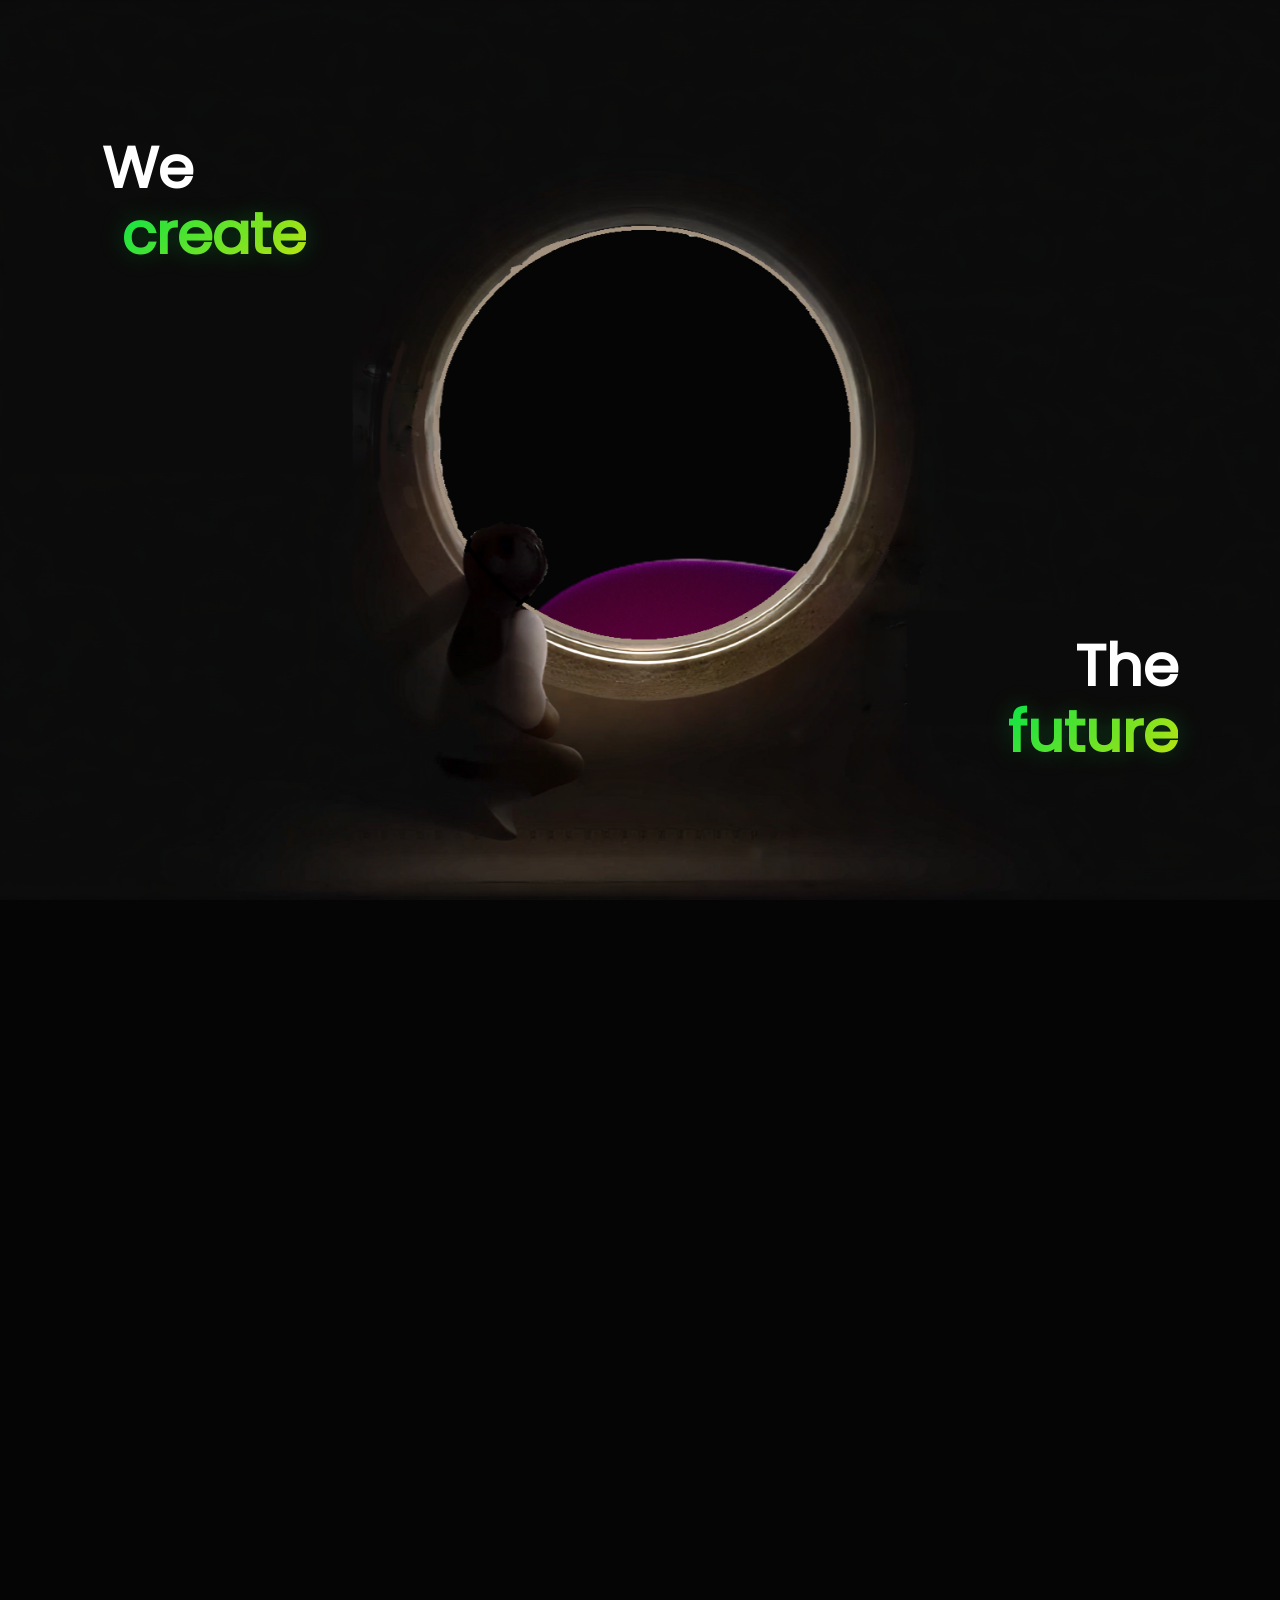
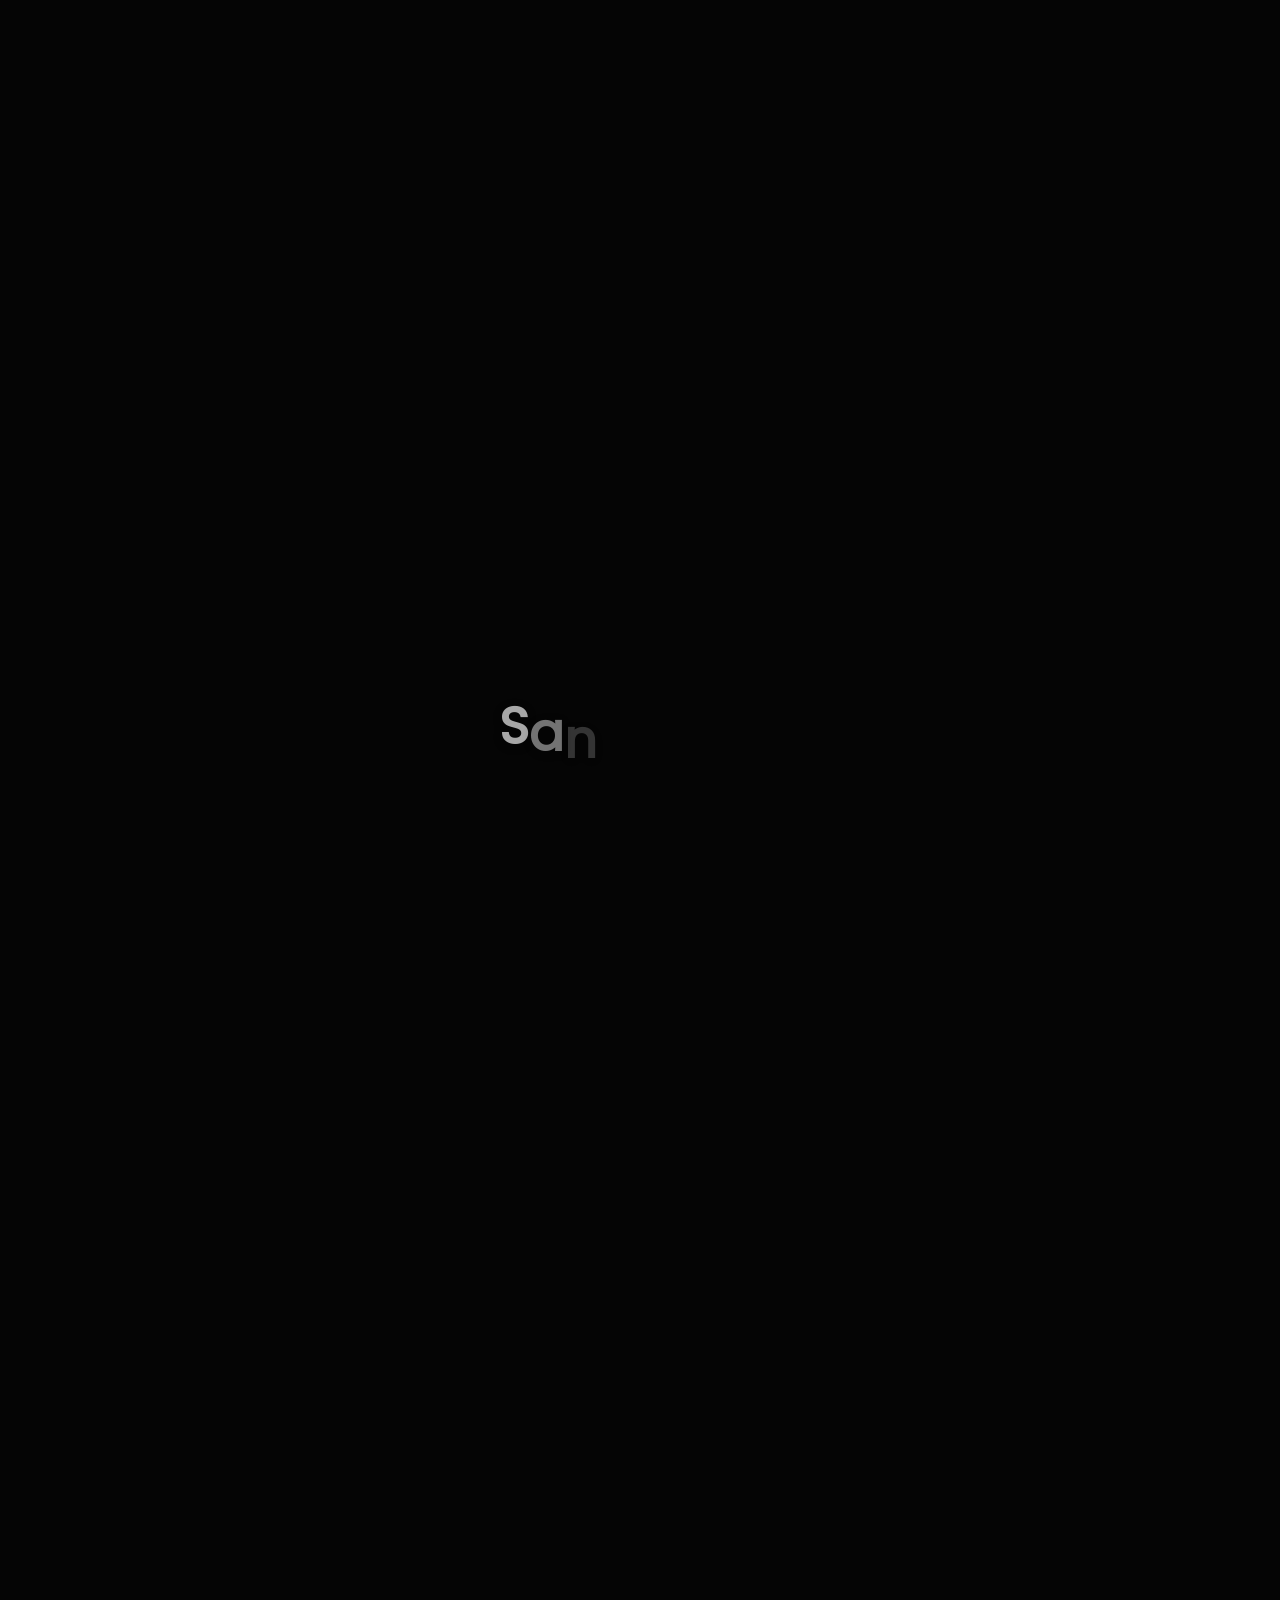
==== commit 514c1f1d: "Add structured JSON-LD metadata for improved SEO and site description" ====
--- a/index.html
+++ b/index.html
@@ -4,6 +4,30 @@
     <meta charset="UTF-8" />
     <meta name="viewport" content="width=device-width, initial-scale=1.0" />
     <title>Sanatan AI - Welcome</title>
+    <script type="ld+json">
+      {
+          "@context": "https://schema.org",
+          "@type": "WebSite",
+          name: "Sanatan AI",
+          url: "https://sanatan-ai.vercel.app",
+          keywords:
+            "Sanatan AI, Sanatan chatgpt, AI assiatant, Sanatan, ai, AI, ChatGPT, Gemini, Sanatan gemini, chatbot",
+          description:
+            "SANATAN AI — The Soul of Intelligence. One of the world's most advanced AI assistants, empowering users with authentic knowledge, spiritual guidance, and deep insights into Sanatan Dharma.",
+          author: {
+            "@type": "Person",
+            name: "Shivam Sharma",
+            url: "https://shivamsharma999.github.io",
+          },
+          publisher: {
+            "@type": "Organization",
+            name: "Sanatan AI",
+          },
+          inLanguage: ["en", "hi"],
+          genre: ["AI", "Chatbot", "Sanatan Dharma"],
+        },
+    </script>
+    <meta name="google-site-verification" content="uBdk-AkWWmrGQt7aYmEE0bgEboVTqpo6ws0tDA89azk" />
     <link rel="stylesheet" href="loader.css" />
     <link rel="stylesheet" href="./style.css" />
     <link rel="shortcut icon" href="favicon.ico" type="image/x-icon" />
@@ -171,4 +195,4 @@
 
     <script src="./script.js" defer></script>
   </body>
-</html>+</html>
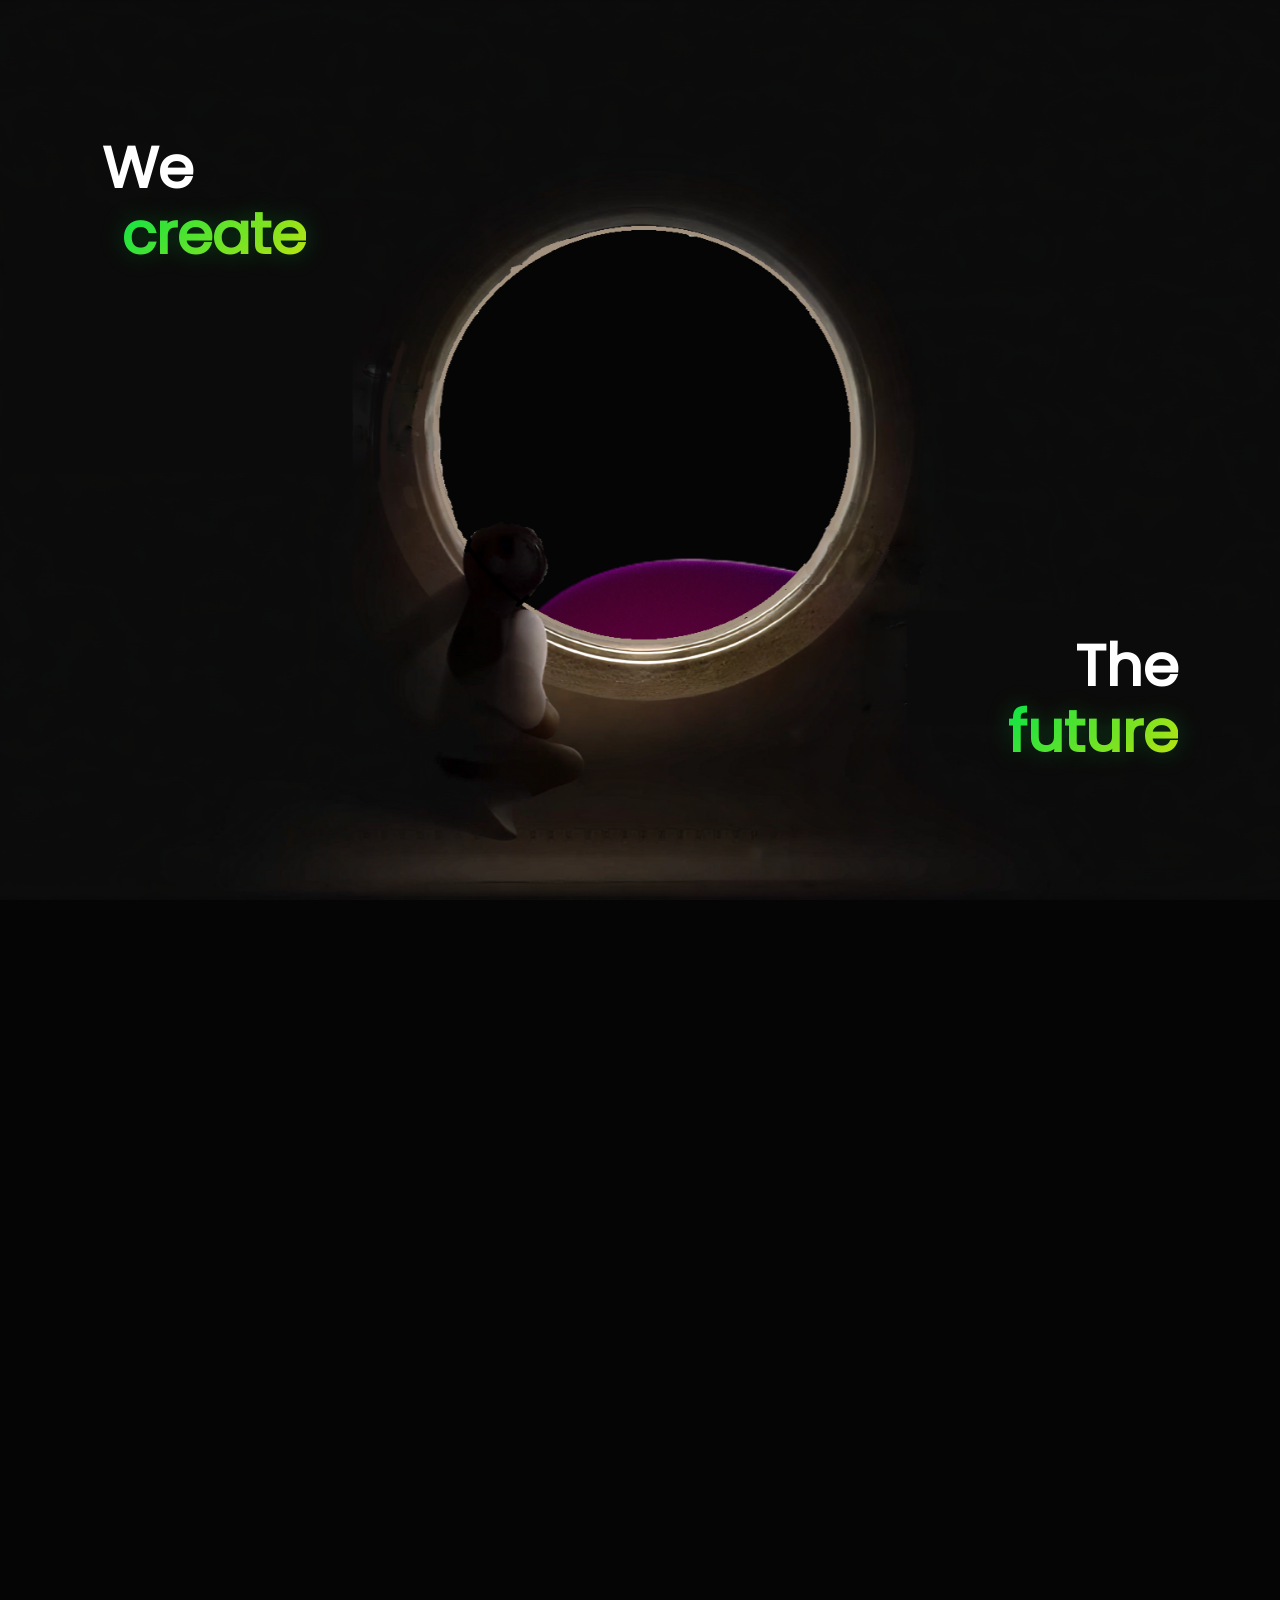
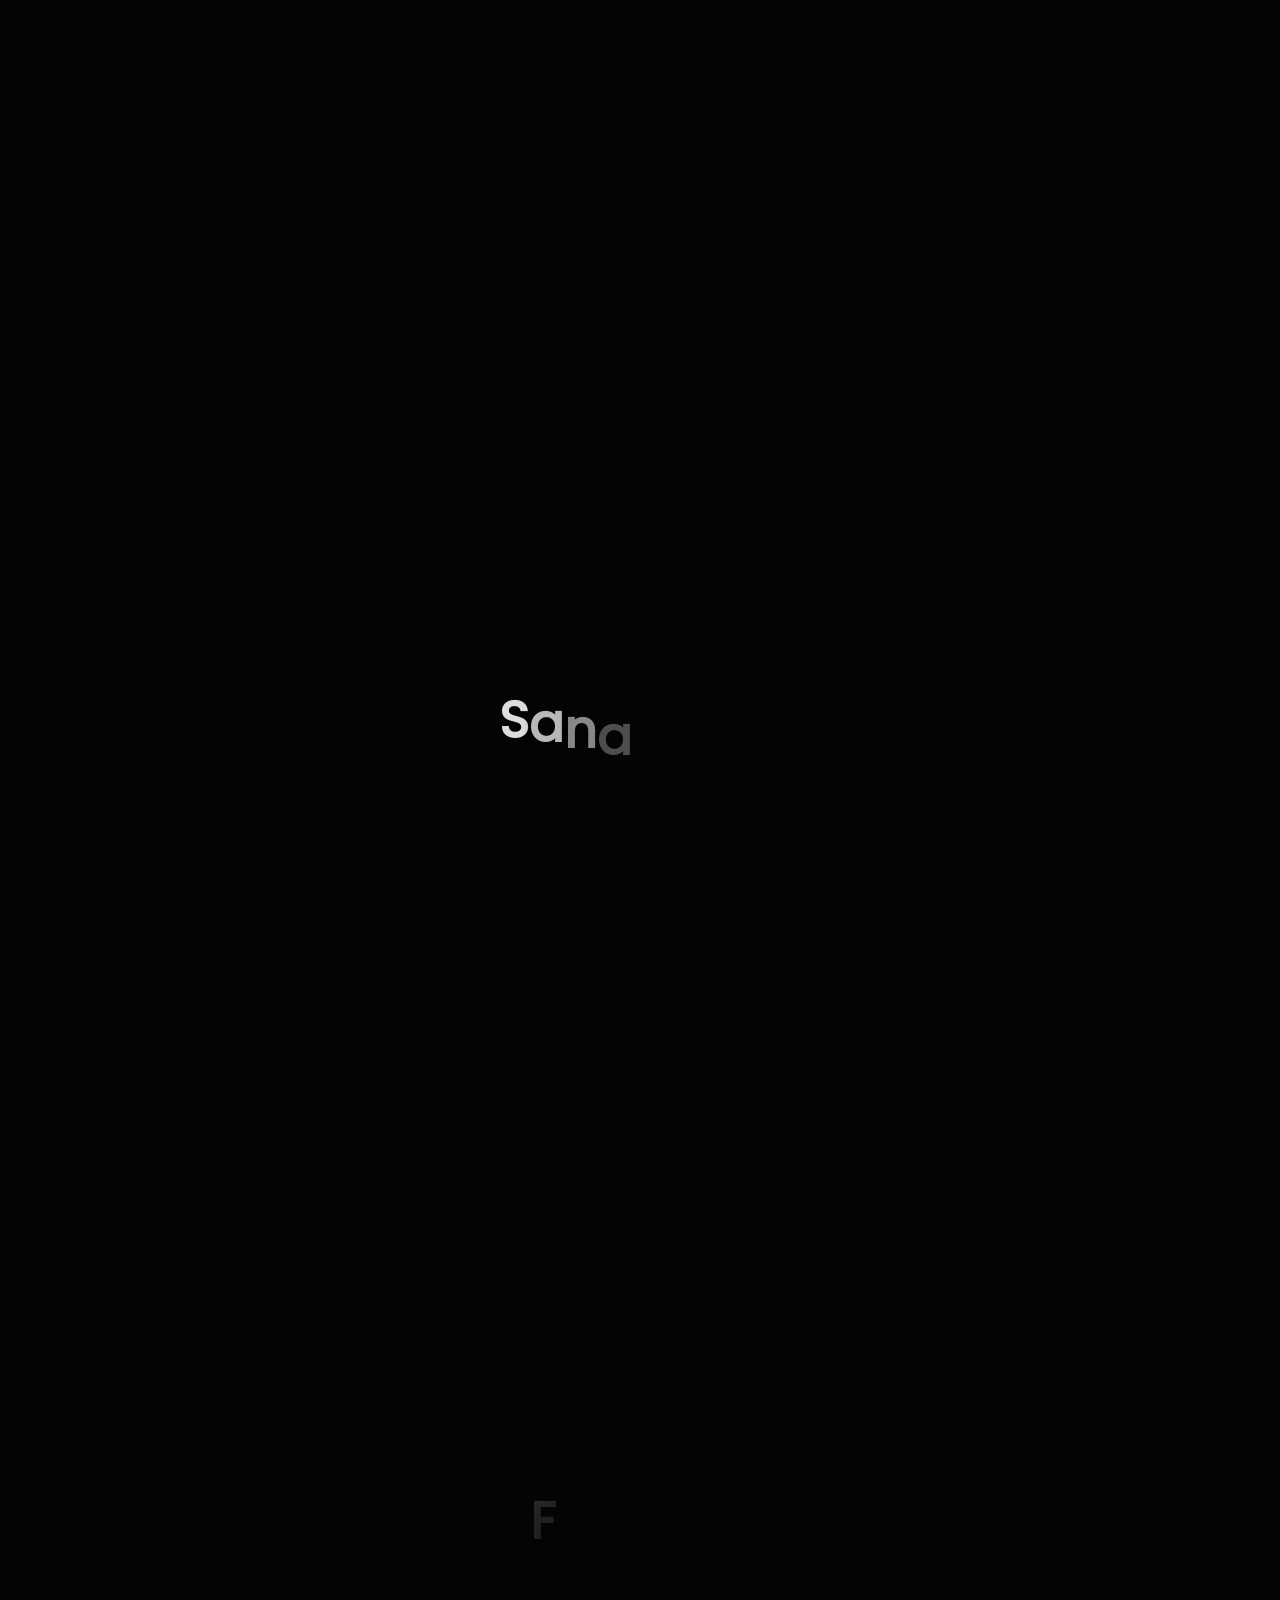
==== commit 01932e9f: "Refactor code structure for improved readability and maintainability" ====
--- a/index.html
+++ b/index.html
@@ -4,6 +4,12 @@
     <meta charset="UTF-8" />
     <meta name="viewport" content="width=device-width, initial-scale=1.0" />
     <title>Sanatan AI - Welcome</title>
+    <link rel="icon" type="image/png" href="/favicon-96x96.png" sizes="96x96" />
+    <link rel="icon" type="image/svg+xml" href="/favicon.svg" />
+    <link rel="shortcut icon" href="/favicon.ico" />
+    <link rel="apple-touch-icon" sizes="180x180" href="/apple-touch-icon.png" />
+    <meta name="apple-mobile-web-app-title" content="Sanatan AI" />
+    <link rel="manifest" href="/site.webmanifest" />
     <script type="ld+json">
       {
           "@context": "https://schema.org",
@@ -27,7 +33,10 @@
           genre: ["AI", "Chatbot", "Sanatan Dharma"],
         },
     </script>
-    <meta name="google-site-verification" content="uBdk-AkWWmrGQt7aYmEE0bgEboVTqpo6ws0tDA89azk" />
+    <meta
+      name="google-site-verification"
+      content="uBdk-AkWWmrGQt7aYmEE0bgEboVTqpo6ws0tDA89azk"
+    />
     <link rel="stylesheet" href="loader.css" />
     <link rel="stylesheet" href="./style.css" />
     <link rel="shortcut icon" href="favicon.ico" type="image/x-icon" />
